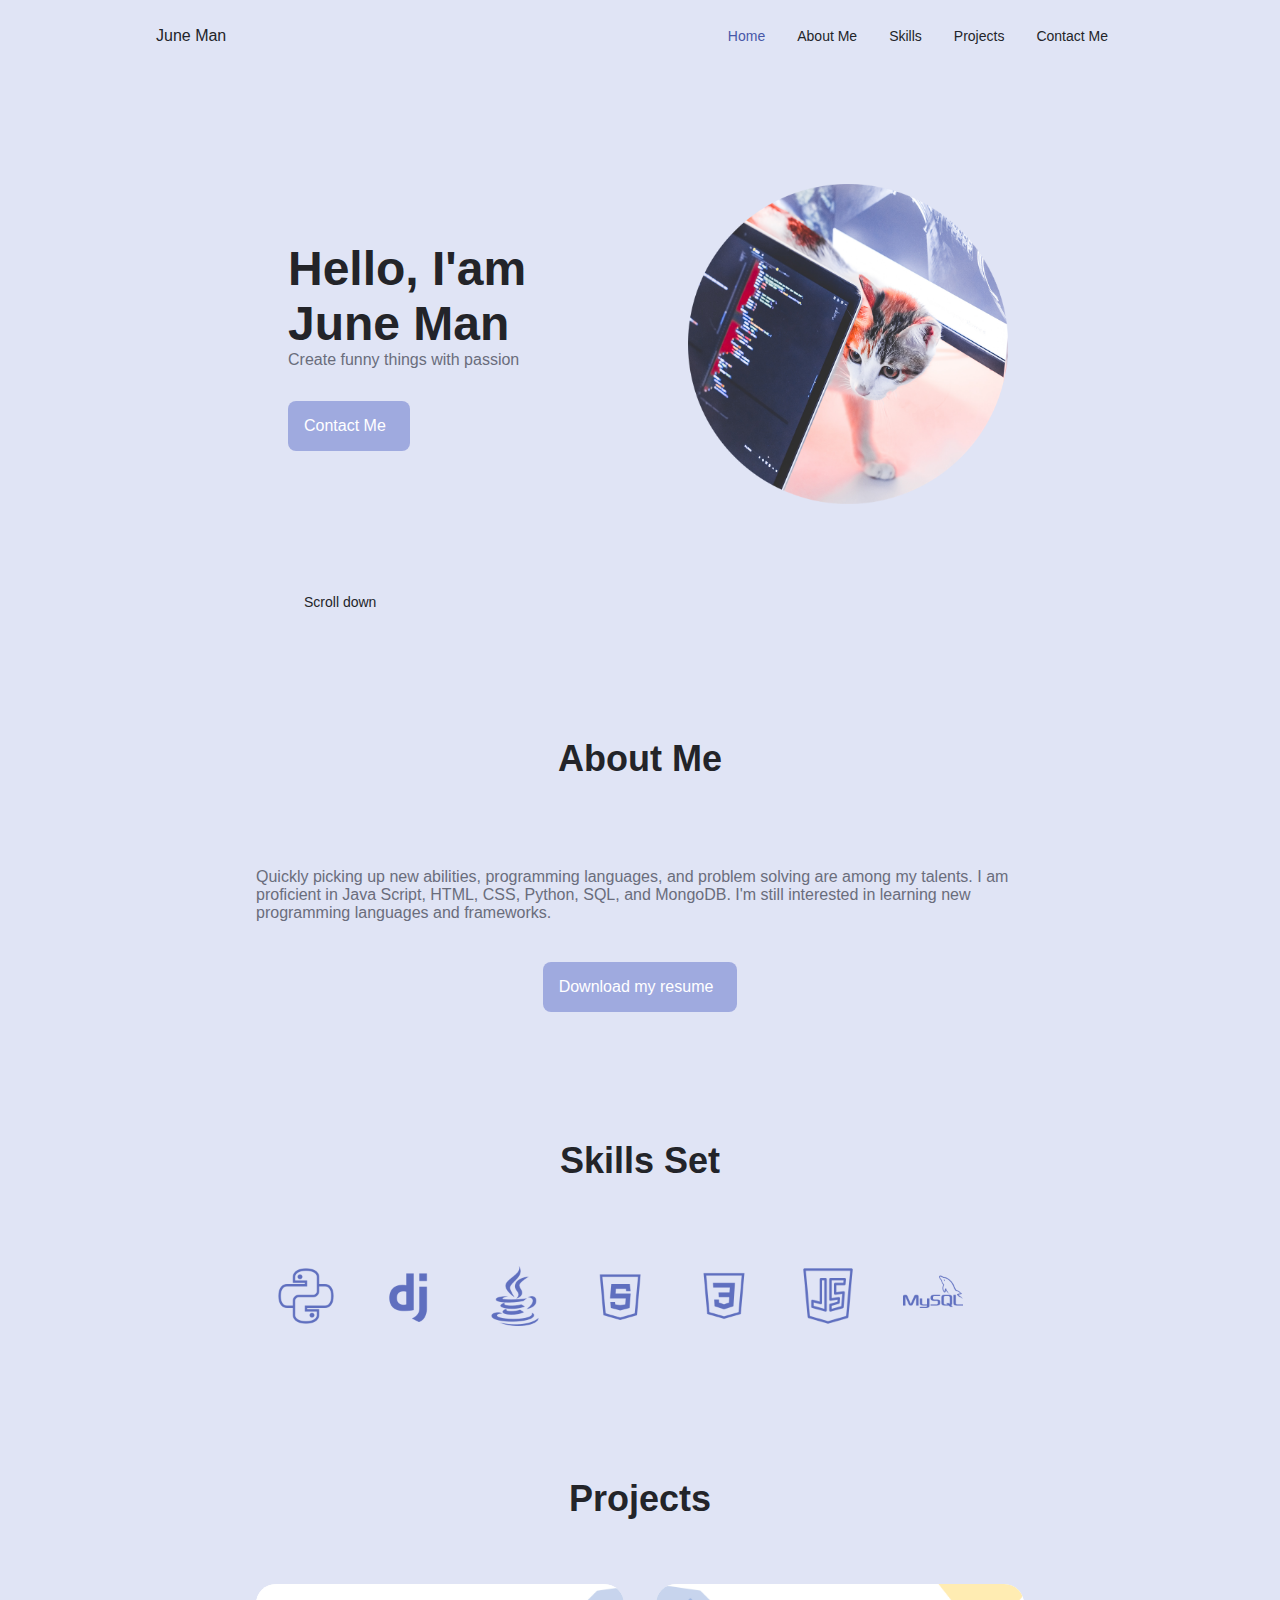
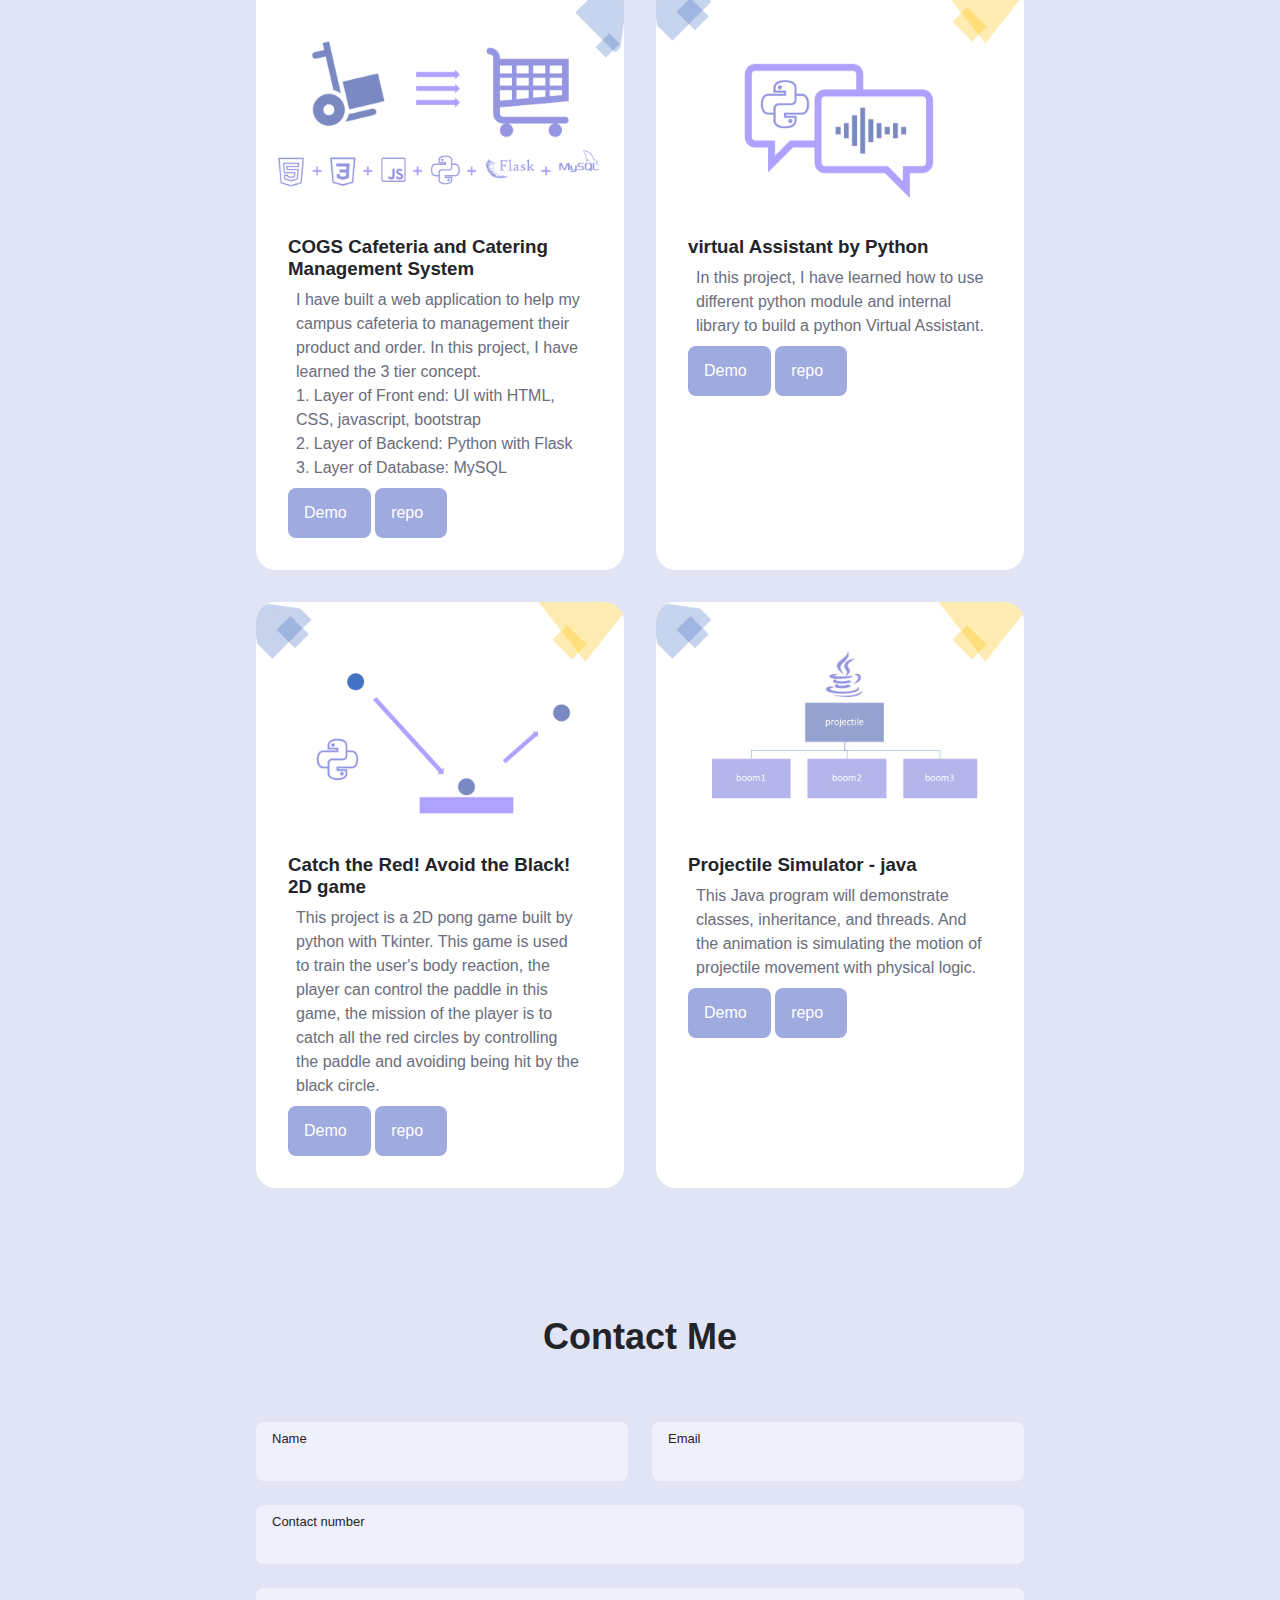
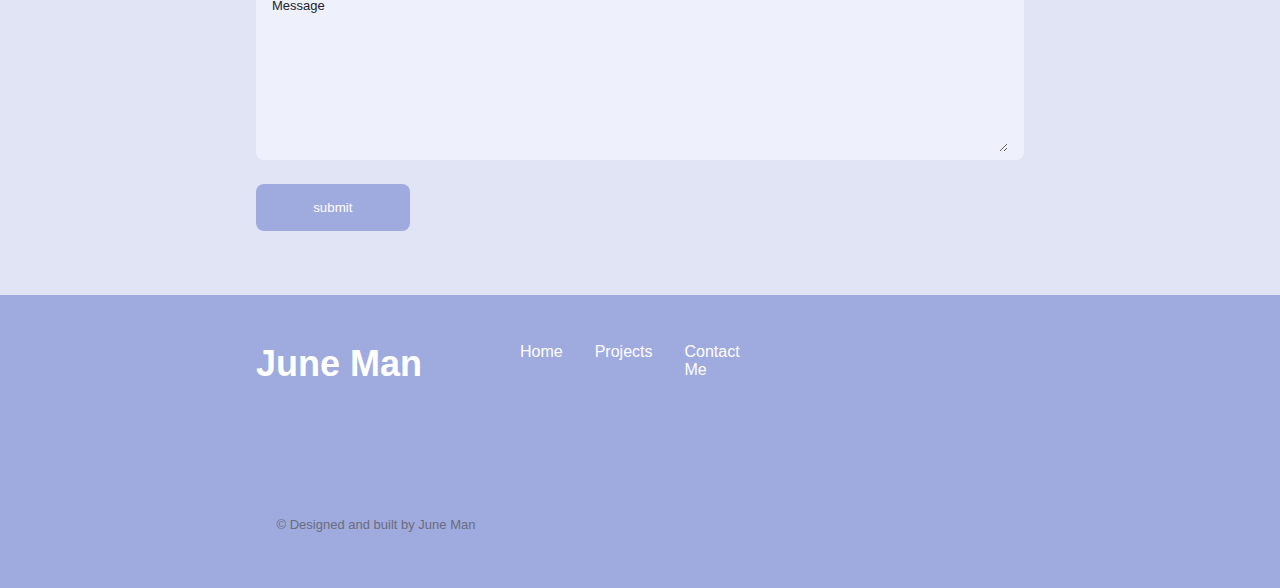
==== index.html @ c62fca21 "ppp" ====
<!DOCTYPE html>
    <html lang="en">
    <head>
        <meta charset="UTF-8">
        <meta name="viewport" content="width=device-width, initial-scale=1.0">

        <!--==================== UNICONS - Icon ====================-->
        <link rel="stylesheet" href="https://unicons.iconscout.com/release/v4.0.0/css/line.css">
        
        <!--==================== SWIPER CSS library - use for portfolio section ====================-->
        <link rel="stylesheet" href="assests/css/swiper-bundle.min.css">
        
        <!--==================== CSS ====================-->
        <link rel="stylesheet" href="assests/css/styles.css">

        <title>June Man Portfolio</title>
    </head>
    <body>
        <!--==================== HEADER ====================-->
        <header class="header" id="header">
            <nav class="nav  container">
                <a href="#logo" class="nav__logo">June Man</a>

                <div class="nav__menu" id="nav-menu">
                    <ul class="nav__list grid">
                        <li class="nav__item">
                            <a href="#home" class="nav__link active-link">
                                <i class="uil uil-estate nav__icon"></i> Home

                            </a>
                        </li>
                        <li class="nav__item">
                            <a href="#about" class="nav__link">
                                <i class="uil uil-user-circle nav__icon"></i> About Me

                            </a>
                        </li>
                        <li class="nav__item">
                            <a href="#skills" class="nav__link">
                                <i class="uil uil-file-check-alt nav__icon"></i> Skills

                            </a>
                        </li>
                        <li class="nav__item">
                            <a href="#project" class="nav__link">
                                <i class="uil uil-suitcase nav__icon"></i> Projects

                            </a>
                        </li>
                        <li class="nav__item">
                            <a href="#contact" class="nav__link">
                                <i class="uil uil-envelope-edit nav__icon"></i> Contact Me
                              
                            </a>
                        </li>
                    </ul>
                    <i class="uil uil-times nav__close" id="nav-close"></i>
                </div>

                <div class="nav__btns">
                    <!--Theme change under contrustion, will develop this later-->
                    <div class="nav__toggle" id="nav-toggle">
                        <i class="uil uil-apps"></i>
                    </div>
                </div>
            </nav>
        </header>

        <!--==================== MAIN ====================-->
        <main class="main"> 
            <!--==================== HOME ====================-->
            <section class="home section" id="home">
                <div class="home__container container grid">
                    <div class="home__content grid">
                        <div class="home__social">
                            <a href="https://www.linkedin.com/in/ka-tin-june-man-394331194" target="_blank" class="home__social-icon">
                                <i class="uil uil-linkedin-alt"></i>

                            </a>

                            <a href="mailto:ktmanjune@gmail.com" target="_blank" class="home__social-icon">
                                <i class="uil uil-at"></i>
                                
                            </a>

                            <a href="https://github.com/JuneKTMan" target="_blank" class="home__social-icon">
                                <i class="uil uil-github-alt"></i>
                                
                            </a>

                        </div>

                        <div class="home__img">
                            <image class="home__catpic" src="assests/img/codingsneakcat.png" alt="sneakcat" loading="meow"/>
                        </div>

                        <div class="home__data">
                            <h1 class="home__title">Hello, I'am June Man</h1>
                            <h3 class="home_subtitle"></h3>
                            <p class="home__description">Create funny things with passion</p>
                            <a href="#contact" class="button button--flex">
                                Contact Me <i class="uil uil-chat button__icon"></i>
                            </a>
                        </div>
                    </div>

                    <div class="home__scroll">
                        <a href="#about" class="home__scroll-button button--flex">
                            <i class="uil uil-mouse home__scroll-mouse"></i>
                            <span class="home__scroll-name">Scroll down</span>
                            <i class="uil uil-arrow-circle-down home__scroll-arrow"></i>
                        </a>
                    </div>

                </div>
            </section>

            <!--==================== ABOUT ====================-->
            <section class="about section" id="about">
                <h2 class="section__title">About Me</h2>
                <span class="section__subtitle"></span>

                <div class="about__container container grid">
                    <img src="assests/img/selfphoto.png" alt="" class="about__img">

                    <div class="about__data">
                        <p class="about__description">Quickly picking up new abilities, programming languages, 
                            and problem solving are among my talents. I am proficient in Java Script, HTML, CSS, 
                            Python, SQL, and MongoDB. I'm still interested in learning new programming languages 
                            and frameworks.</p>

                        <div class="about__buttons">
                            <a download="" href="assests/pdf/resume_katinjuneman.pdf" target="blank" class="button button--flex">
                                Download my resume<i class="uil uil-download-alt button__icon"></i>
                            </a>
                        </div>
                    </div>
                </div>        
            </section>

            <!--==================== SKILLS ====================-->
            <section class="skills section" id="skills">
                <h2 class="section__title">Skills Set</h2>
                <span class="section__subtitle"></span>

                <div class="skills__containe container">
                    <div class="skills-wrapper">
                        <img src="assests/img/icons8-python-90.png" alt="123" class = "skills__icon" id="python_icon"/>
                        <img src="assests/img/icons8-django-90.png" alt="" class = "skills__icon" id="dj_icon"/>
                        <img src="assests/img/icons8-java-90.png" alt="" class = "skills__icon" id="java_icon"/>
                        <img src="assests/img/icons8-html-5-90.png" alt="" class = "skills__icon" id="html_icon"/>
                        <img src="assests/img/icons8-css3-90.png" alt="" class = "skills__icon" id="css_icon"/>
                        <img src="assests/img/icons8-javascript-logo-80.png" alt="" class = "skills__icon" id="js_icon"/>
                        <img src="assests/img/icons8-mysql-logo-90.png" alt="" class = "skills__icon" id="mysql_icon"/>
                        <!--<img src="assests/img/icons8-mongodb-a-cross-platform-document-oriented-database-program-90.png" alt="" class = "skills__icon" id="mongodb_icon"/>-->
                        <!--<img src="assests/img/icons8-git-90.png" class = "skills__icon" id="mysql_icon"/>-->
                        <!--<img src="assests/img/icons8-office-365-90.png" class = "skills__icon" id="office365"/>-->

                    </div>
                </div>
       
            </section>

            <!--==================== PROJECT CARD ====================-->
            <section class="project section" id="project">
                <h2 class="section__title">Projects</h2>
                <span class="section__subtitle"></span>

                <div class="projects__containe container">
                    <div class="article-container">

                    </article>
                    <article class="article-card">
                        <figure class="article-image">
                            <img src="assests/img/work1.png" alt="project1"/>
                        </figure>
                        
                        <div class="article-content">
                            <a herf="#" class="card-category"></a>
                            <h3 class="card-title">COGS Cafeteria and Catering Management System</h3>
                            <p class="card-excerpt">I have built a web application to help my campus cafeteria to management their product and order. In this project, I have learned the 3 tier concept.<br>
                                1. Layer of Front end: UI with HTML, CSS, javascript, bootstrap<br>
                                2. Layer of Backend: Python with Flask<br>
                                3. Layer of Database: MySQL</p>
                            
                             <a href="work2.html" class="button button--flex button--small portfolio__button" id="portfolio1__button">
                                Demo<i class="uil uil-external-link-alt button__icon"></i>  
                            </a>
                            <a href="https://github.com/JuneKTMan/cogscsystem" target="_blank" class="button button--flex button--small portfolio__button" id="portfolio1__button">
                                repo<i class="uil uil-github-alt button__icon"></i>  
                            </a> 
                        </div>
                        
                    </article>
                        

                        <article class="article-card">
                            <figure class="article-image">
                                <img src="assests/img/work2.png" alt="project2"/>
                            </figure>
                            
                            <div class="article-content">
                                <a herf="#" class="card-category"></a>
                                <h3 class="card-title">virtual Assistant by Python</h3>
                                <p class="card-excerpt">In this project, I have learned how to use different python module and internal library to build a python Virtual Assistant.</p>
                                
                                 <a href="work3.html" class="button button--flex button--small portfolio__button" id="portfolio1__button">
                                    Demo<i class="uil uil-external-link-alt button__icon"></i>  
                                </a>
                                <a href="https://github.com/JuneKTMan/virtualAssistant_Jun" target="_blank" class="button button--flex button--small portfolio__button" id="portfolio1__button">
                                    repo<i class="uil uil-github-alt button__icon"></i>  
                                </a> 
                            </div>
                            
                        </article>
                        <article class="article-card">
                            <figure class="article-image">
                                <img src="assests/img/work3.png" alt="project3"/>
                            </figure>
                            
                            <div class="article-content">
                                <a herf="#" class="card-category"></a>
                                <h3 class="card-title">Catch the Red! Avoid the Black!   2D game</h3>
                                <p class="card-excerpt">This project is a 2D pong game built by python with Tkinter. This game 
                                    is used to train the user's body reaction, the player can 
                                    control the paddle in this game, the mission of the player is to catch all the red circles by 
                                    controlling the paddle and avoiding being hit by the black circle.</p>
                                
                                 <a href="work1.html" class="button button--flex button--small portfolio__button" id="portfolio1__button">
                                    Demo<i class="uil uil-external-link-alt button__icon"></i>  
                                </a>
                                <a href="https://github.com/JuneKTMan/Catch_the_red_Avoid_the_black_and_Project_Doc.git" target="_blank" class="button button--flex button--small portfolio__button" id="portfolio1__button">
                                    repo<i class="uil uil-github-alt button__icon"></i>  
                                </a> 
                            </div>
                            
                        </article>
                        <article class="article-card">
                            <figure class="article-image">
                                <img src="assests/img/work4.jpg" alt="project4"/>
                            </figure>
                            
                            <div class="article-content">
                                <a herf="#" class="card-category"></a>
                                <h3 class="card-title">Projectile Simulator - java</h3>
                                <p class="card-excerpt">This Java program will demonstrate classes, inheritance, and threads. 
                                    And the animation is simulating the motion of projectile movement with physical logic.</p>
                                
                                 <a href="work4.html" class="button button--flex button--small portfolio__button" id="portfolio1__button">
                                    Demo<i class="uil uil-external-link-alt button__icon"></i>  
                                </a>
                                <a href="https://github.com/JuneKTMan/projectile_simulator.git" target="_blank" class="button button--flex button--small portfolio__button" id="portfolio1__button">
                                    repo<i class="uil uil-github-alt button__icon"></i>  
                                </a> 
                            </div>
                            
                        </article>
                    </div>
                </div>
            </section>

            <!--==================== CONTACT ME ====================-->
            <section class="contact section" id="contact">
                <h2 class="section__title">Contact Me</h2>
                <span class="section__subtitle"></span>

                <div class="contact__container container">
                    
                    <form action="https://formspree.io/f/xoqrevoe" class="contact__from grid" method="POST" id="my-form">
                        <div class="contact__inputs grid">
                            <div class="contact__content">
                                <label for="name" class="contact__label">Name</label>
                                <input type="text" class="contact__input" id="name" name="name">
                            </div>

                            <div class="contact__content">
                                <label for="email" class="contact__label">Email</label>
                                <input type="email" class="contact__input" id="email" name="email">
                            </div>
                        </div>
                            <div class="contact__content">
                                <label for="contact" class="contact__label">Contact number</label>
                                <input type="text" class="contact__input" id="contact" name="contact">
                            </div>
                            <div class="contact__content">
                                <label for="message" class="contact__label">Message</label>
                                <textarea name="" id="" cols="0" rows="7" class="contact__input"></textarea>
                            </div>

                            <button type="submit" target="_blank">submit</button>
                        
                    </form>
                </div>
                <div id="status"></div>
            </section>
        </main>

        <!--==================== FOOTER ====================-->
        <footer class="footer">
            <div class="footer__bg">
                <div class="footer__container container grid">
                    <div>
                        <h1 class="footer__title">June Man</h1>
                        <span class="footer__subtitle"></span>
                    </div>

                    <ul class="footer__links">
                        <li>
                            <a href="#home" class="footer__link">Home</a>
                        </li>
                        <li>
                            <a href="#project" class="footer__link">Projects</a>
                        </li>
                        <li>
                            <a href="#contact" class="footer__link">Contact Me</a>
                        </li>
                    </ul>

                    <div class="footer__social">
                        <a href="mailto:ktmanjune@gmail.com" target="_blank" class="footer__social">
                            <i class="uil uil-at"></i>

                        </a>

                        <a href="https://www.linkedin.com/in/ka-tin-june-man-394331194/" target="_blank" class="footer__social">
                            <i class="uil uil-linkedin-alt"></i>
                            
                        </a>

                        <a href="https://github.com/JuneKTMan" target="_blank" class="footer__social">
                            <i class="uil uil-github-alt"></i>
                        </a>
                    </div>

                    <p class="footer__copy">&#169; Designed and built by June Man</p>
                </div>
            </div>            
        </footer>
        
        <!--==================== SCROLL TOP ====================-->
        <a href="#" class="scrollup" id="scroll-up">
            <i class="uil uil-arrow-circle-up scrollup__icon"></i>
        </a>

        <!--==================== SWIPER JS ====================-->
        <script src="assests/js/swiper-bundle.min.js"></script>

        <!--==================== MAIN JS ====================-->
        <script src="assests/js/main.js"></script>
        <script src="assests/js/timer.js"></script>
    </body>
</html>
---- assests/css/styles.css ----
@charset "UTF-8";

/*==================== GOOGLE FONTS ====================*/
@import url('https://fonts.googleapis.com/css2?family=Inter:wght@400;500;700&display=swap');


/*==================== VARIABLES CSS ====================*/
:root {
    --header-height: 3rem;

    /*========== Colors ==========*/
    /* Change favorite color, use var to control the hue colour */
    --hue-color: 230; /*Purple 250 - Green 142 - Blue 230 - Pink 340*/

    /* HSL color mode */
    --first-color: hsl(var(--hue-color), 50%, 75%);
    --first-color-second: hsl(var(--hue-color), 50%, 75%);
    --first-color-alt: hsl(var(--hue-color), 40%, 47%);
    --first-color-lighter:hsl(var(--hue-color), 70%, 90%) ;
    --title-color: hsl(var(--hue-color), 8%, 15%);
    --text-color: hsl(var(--hue-color), 8%, 45%);
    --text-color-light: hsl(var(--hue-color), 8%, 65%);
    --input-color: hsl(var(--hue-color), 70%, 96%);
    --table-color: hsl(var(--hue-color), 80%, 96%);
    --table-color-lighter: hsl(var(--hue-color), 90%, 100%);
    --body-color: hsl(var(--hue-color), 50%, 92%);
    --container-color: #fff;
    --scroll-bar-color: hsl(var(--hue-color), 15%, 90%);
    --scroll-thumb-color: hsl(var(--hue-color), 15%, 80%);

    /*========== Font and typography ==========*/
    --font-family: 'Roboto', sans-serif;

    /* .5rem = 8px, 1rem = 16px, 1.5rem = 24px ... */
    --big-font-size: 2rem;
    --h1-font-size: 1.5rem;
    --h2-font-size: 1.25rem;
    --h3-font-size: 1.125rem;
    --normal-font-size: 1rem;
    --small-font-size: .813rem;
    --smaller-font-size: .75rem;

    /*========== Font weight ==========*/
    --font-regular: 400;
    --font-medium: 500;
    --font-bold: 700;

    /*========== Margenes Bottom ==========*/
    /* .25rem = 4px, .5rem = 8px, .75rem = 12px ... */
    --mb-0-25: .25rem;
    --mb-0-5: .5rem;
    --mb-0-75: .75rem;
    --mb-1: 1rem;
    --mb-1-5: 1.5rem;
    --mb-2: 2rem;
    --mb-2-5: 2.5rem;
    --mb-3: 3rem;

    /*========== z index ==========*/
    --z-tooltip: 10;
    --z-fixed: 100;
    --z-modal: 1000;
}

/* Font size for large devices */
@media screen and (min-width: 968px) {
    :root {
        --big-font-size: 3rem;
        --h1-font-size: 2.25rem;
        --h2-font-size: 1.5rem;
        --h3-font-size: 1.25rem;
        --normal-font-size: 1rem;
        --small-font-size: .875rem;
        --smaller-font-size: .813rem;
    }
}

/*==================== BASE ====================*/
*{
    box-sizing: border-box;
    padding: 0;
    margin: 0;
}

html{
    scroll-behavior: smooth;
}

body{
    margin: 0 0 var(--header-height) 0;
    font-family: var(--font-family);
    font-size: var(--normal-font-size);
    background-color: var(--body-color);
    color: var(--text-color);
}

h1,h2,h3,h4{
    color: var(--title-color);
    font-weight: var(--font-bold);
}

ul{
    list-style: none;
}

a{
    text-decoration: none;
}

img{
    max-width: 100%;
    height: auto;
}

/*==================== REUSABLE CSS CLASSES ====================*/
.section{
    padding: 2rem 0 4rem;
}

.section__title{
    font-size: var(--h1-font-size);
}

.section__subtitle{
    display: block;
    font-size: var(--small-font-size);
    margin-bottom: var(--mb-3);
}

.section__title,
.section__subtitle{
    text-align: center;
}
/*==================== LAYOUT ====================*/
.container{
    max-width: 768px;
    margin-left: var(--mb-1-5);
    margin-right: var(--mb-1-5);
}

.grid{
    display:grid;
    gap: 1.5rem;
}

.header{
    width: 100%;
    position: fixed;
    bottom: 0;
    left: 0;
    z-index: var(--z-fixed);
    background-color: var(--body-color);
}


/*==================== NAV ====================*/
.nav{
    max-width: 968px;
    height: var(--header-height);
    display: flex;
    justify-content: space-between;
    align-items: center;   
}

.nav__logo,
.nav__toggle{
    color: var(--title-color);
    font-weight: var(--font-medium);
}

.nav__logo:hover{
    color: var(--first-color);
}

.nav__toggle{
    font-size: 1.1rem;
    cursor: pointer;
}

.nav__toggle:hover{
    color: var(--first-color);
}

@media screen and (max-width: 767px){
    .nav__menu{
        position: fixed;
        bottom: -100%;
        left: 0;
        width: 100%;
        background-color: var(--body-color);
        padding: 2rem 1.5rem 4rem;
        box-shadow: 0 -1px 4px rgba(0,0,0,.15);
        border-radius: 1.5rem 1.5rem 0 0;
        transition: .3s;
    }
}

.nav__list{
    grid-template-columns: repeat(3, 1fr);
    gap: 2rem;
}

.nav__link{
    display: flex;
    flex-direction: column;
    align-items: center;
    font-size: var(--small-font-size);
    color: var(--title-color);
    font-weight: var(--font-medium);
}

.nav__link:hover{
    color: var(--first-color);
}

.nav__icon{
    font-size: 1.2rem;
}

.nav__close{
    position: absolute;
    right: 1.3rem;
    bottom: .5rem;
    font-size: 1.5rem;
    cursor: pointer;
    color: var(--first-color);
}

.nav__close:hover{
    color: var(--first-color-alt);
}

/* show menu */
.show-menu{
    bottom: 0;
}

/* Active link - link with js file*/
.active-link{
    color: var(--first-color-alt);
}

/* Change background header - link with js file */
.scroll-header{
    background-color: var(--first-color-lighter);
    box-shadow: 0 -1px 4px rgba(0,0,0,.15);
}


/*==================== HOME ====================*/
.home__container{
    gap: 1rem;
}

.home__content{
    grid-template-columns: .5fr 3fr;
    padding-top: 3.5rem;
    align-items: center;
}

.home__social{
    display: grid;
    grid-template-columns: max-content;
    row-gap: 1rem;
}

.home__social-icon{
    font-size: 1.25rem;
    color: var(--first-color);
}

.home__social-icon:hover{
    color: var(--first-color-alt);
}

.home__catpic{
    width: 320px;
}

.home__data{
    grid-column: 1/3;
}

.home__title{
    font-size: var(--big-font-size);
}

.home__subtitle{
    font-size: var(--h3-font-size);
    color: var(--text-color);
    font-weight: var(--font-medium);
    margin-bottom: var(--mb-0-75);
}

.home__description{
    margin-bottom: var(--mb-2);
}

.home__scroll{
    display: none;
}

.home__scroll-button{
    color: var(--first-color);
    transition: .3s;
}

.home__scroll-button:hover{
    transform: translateY(.25rem);
}

.home__scroll-mouse{
    font-size: 2rem;
}

.home__scroll-name{
    font-size: var(--small-font-size);
    color: var(--title-color);
    font-weight: var(--font-medium);
    margin-right: var(--mb-0-25);
}

.home__scroll-arrow{
    font-size: 1.25rem;
}
/*==================== BUTTONS ====================*/
.button{
    display: inline-block;
    background-color: var(--first-color);
    color: #FFF;
    padding: 1rem;
    border-radius: .5rem;
    font-weight: var(--font-medium);
}

.button:hover{
    background-color: var(--first-color-alt);
}

.button__icon{
    font-size: 1.25rem;
    margin-left: var(--mb-0-5);
    transition: .3s;
}

.button--flex{
    display: inline-flex;
    align-items: center;
}
/*==================== ABOUT ====================*/
.about__img{
    width: 160px;
    border-radius: .5rem;
    justify-self: center;
    align-self: center;
}

.about__description{
    text-align: center;
    margin-bottom: var(--mb-2-5);
}


.about__buttons{
    display: flex;
    justify-content: center;
}
/*==================== SKILLS ====================*/
.skills__container{
    row-gap: 3rem;
    
}

.skills__icon{
    color: var(--first-color);
    width: 100px;
    align-items: center;
}


.skills-wrapper img {
    padding: 1.25rem;
    align-items: center;
    color: var(--first-color);
  }

.skills__titles{
    font-size: var(--h3-font-size);
}

.skills__subtitle{
    font-size: var(--small-font-size);
    color: var(--text-color-light);
}


/*==================== PROJECT CARD ====================*/
.article-container{
    display: grid;
    grid-template-columns: repeat(auto-fill, minmax(265px, 1fr));
    gap: 2rem;
}

.article-image{
    margin: 0;
    padding:0;
    overflow: hidden;
}

.article-image img{
    max-width: 100%;
    height: auto;
    border-radius: 20px 20px 0 0;
}

.article-card{
    background: white;
    border-radius: 20px;
    transition: 0.3s;
}

.article-card:hover{
    box-shadow: 0 -1px 4px rgba(0,0,0,.15);
    cursor: pointer;
}

.article-content{
    padding: 2rem;
}

.article-content .card-category{
    font-size: var(--smaller-font-size);
    display: block;
}

.article-content .card-title{
    margin: 0rem 0;
}

.article-content .card-excerpt{
    line-height: 1.5rem;
    margin: 0;
    padding: 0.5rem;
}


/* This part is for the popup window of portfolio*/
.portfolio1__video{
    width: 100%
}

/*==================== WORK 1 ====================*/

.work__container{
    width: 768px;    
}

.work__data{
    padding: 0 1.5rem;
    display: block;
    line-height: 1.5rem;
    padding: 0.5rem;
}

.work__img{
    width: 265px;
    border-radius: .5rem;
    justify-self: center;
}

.work__video{
    width:100%;
    max-height:auto;
    border-radius: .75rem;
    justify-self: center;
}

.work__title{
    font-size: var(--h2-font-size);
    margin-bottom: var(--mb-0-75);
}

.work__description{
    text-align: left;
    font-size: var(--normal-font-size);
    color: var(--text-color-light);
    margin-bottom: var(--mb-3);
}

.work__link{
    text-align: left;
    font-size: var(--normal-font-size);    
}

.work__link:hover{
    color: var(--first-color-alt);
}

/*==================== My SIDE PROJECT ====================*/
/* Will update into portfolio later */


/*==================== CONTACT ME ====================*/
.contact__container{
    row-gap: 3rem;
}

.content__information{
    display: flex;
    margin-bottom: var(--mb-2);
}

.contact__icon{
    font-size: 2rem;
    color: var(--first-color);
    margin-right: var(--mb-0-75);
}

.contact__title{
    font-size: var(--h3-font-size);
    font-weight: var(--font-medium);
}

.contact__subtitle{
    font-size: var(--small-font-size);
    color: var(--text-color-light);
}

.contact__content{
    background-color: var(--input-color);
    border-radius: .5rem;
    padding: .45rem 1rem .25rem;
}

.contact__label{
    font-size: var(--smaller-font-size);
    color: var(--title-color);
}

.contact__input{
    width: 100%;
    background-color: var(--input-color);
    color: var(--text-color);
    font-family: var(--body-font);
    font-size: var(--normal-font-size);
    border: none;
    outline: none;
    padding: .25rem .5rem .5rem 0;
}

button[type="submit"]{
    display: inline-block;
    width:20%;
    background-color: var(--first-color);
    color: #FFF;
    padding: 1rem;
    border-radius: .5rem;
    border: none;
    outline: none;
    font-weight: var(--font-medium);
}

button[type="submit"]:hover{
    background-color: var(--first-color-alt);
}

button[type="submit"]--flex{
    display: inline-flex;
    align-items: center;
}



/*==================== FOOTER ====================*/
.footer{
    padding-top: 2rem;
}

.footer__container{
    row-gap: 3.5rem;
}

.footer__bg{
    background-color: var(--first-color-second);
    padding: 2rem 0 3rem;
}

.footer__title{
    font-size: var(--h1-font-size);
    margin-bottom: var(--mb-0-25);
}

.footer__subtitle{
    font-size: var(--small-font-size);
}

.footer__links{
    display: flex;
    flex-direction: column;
    row-gap: 1.5rem;
}

.footer__link:hover{
    color:var(--first-color-lighter);
}

.footer__social{
    font-size: 1.25rem;
    margin-right: var(--mb-1-5);
}

.footer__social:hover{
    color:var(--first-color-lighter);
}

.footer__copy{
    font-size: var(--smaller-font-size);
    text-align: center;
    color: var(--text-color);
    margin-top:var(--mb-3);
}

.footer__title,
.footer__subtitle,
.footer__link,
.footer__social{
    color:#FFF;
}

/*========== SCROLL UP ==========*/
.scrollup{
    position: fixed;
    right: 1rem;
    bottom: -20%;
    background-color: var(--first-color);
    opacity: .8;
    padding: 0 .3rem;
    border-radius: .4rem;
    z-index: var(--z-tooltip);
    transition: .4s;
}

.scrollup:hover{
    background-color: var(--first-color-alt);
}

.scrollup__icon{
    font-size: 1.5rem;
    color: #FFF;
}

/* Show scroll * add motion to scroll icon */
.show-scroll{
    bottom: 5rem;
}

/*========== SCROLL BAR ==========*/
::-webkit-scrollbar{
    width: .60rem;
    background-color: var(--scroll-bar-color);
    border-radius: .5rem;
}

::-webkit-scrollbar-thumb{
    background-color:var(--scroll-thumb-color);
    border-radius: .5rem;
}

::-webkit-scrollbar-thumb:hover{
    background-color: var(--text-color-light);
}

/*==================== MEDIA QUERIES ====================*/
/* For small devices */
@media screen and (max-width: 350px){
    .container{
        margin-left: var(--mb-1);
        margin-right:var(--mb-1);
    }

    .nav__menu{
        padding: 2rem .25rem 4rem;
    }

    .nav__list{
        column-gap: 0;
    }

    .home__content{
        grid-template-columns: .25fr 3fr;
    }

    .home__catpic{
        width: 180px;
    }

    .skills__title{
        font-size:var(--normal-font-size);
    }

   

}
  
    /* portfiolo section */
    .project__img{
        width: 200px;
    }

/* For medium devices */
@media screen and (min-width: 568px){
    .home__content{
        grid-template-columns: max-content 1fr 1fr;
    }
    .home__data{
        grid-column: initial;
    }
    .home__img{
        order: 1;
        justify-self: center;
    }

    .about__containe,
    .skills__container,
    .timeline__container,
    .projects__container
    .portfolio__content,
    .contact__container,
    .footer__container{
        grid-template-columns: repeat(2, 1fr);
    }

 }

@media screen and (min-width: 768px){
    .container{
        margin-left: auto;
        margin-right: auto;
    }

    body{
        margin: 0;
    }

    .section{
        padding: 6rem 0 2rem;
    }
    .section__subtitle{
        margin-bottom: 4rem;
    }

    .header{
        top: 0;
        bottom: initial;
    }

    .header,
    .main,
    .footer__container{
        padding: 0 1rem;
    }

    .nav{
        height: calc(var(--header-height) + 1.5rem);
        column-gap: 1rem;
    }
    .nav__icon,
    .nav__close,
    .nav__toggle{
        display: none;
    }
    .nav__list{
        display: flex;
        column-gap: 2rem;
    }
    .nav__menu{
        margin-left: auto;
    }
    .change-theme{
        margin: 0;
    }

    .home__container{
        row-gap: 5rem;
    }
    .home__content{
        padding-top: 5.5rem;
        column-gap: 2rem;
    }
    .home__catpic{
        width: 280px;
    }
    .home__scroll{
        display: block;
    }
    .home__scroll-button{
        margin-left: 3rem;
    }

    .about__container{
        column-gap: 5rem;
    }
    .about__img{
        width: 180px;
    }
    .about__description{
        text-align: initial;
    }
    .about__info{
        justify-content: space-between;
    }
    .about__button{
        justify-content: initial;
    }

    .article-card{
        display: grid;
        grid-template-rows: 220px 1fr;
    }

    .portfolio__img{
        width: 320px;    
    }
    .portfolio__content{
        align-items: center;
    }

    .footer__container{
        grid-template-columns: repeat(3, 1fr);
    }
    .footer__bg{
        padding: 3rem 0 3.5rem;
    }
    .footer__links{
        flex-direction: row;
        column-gap: 2rem;    
    }
    .footer__socials{
        justify-self: flex-end;
    }
    .footer__copy{
        margin-top: 4.5rem;
    }

    
}

/* For large devices */
@media screen and (min-width: 1024px){
    .header,
    .main,
    .footer__container{
        padding: 0;
    }

    .home__catpic{
        width: 320px;
    }
    .home__social{
        transform: translateX(-6rem);
    }
 
    .portfolio__content{
        column-gap: 5rem;
    }
    .swiper-portfolio-icon{
        font-size: 3.5rem;
    }
    .swiper-button-prev{
        left: -3.5rem;
    }
    .swiper-buttom-next{
        right: -3.5rem;
    }
    .swiper-container-horizontal > .swiper-pagination-bullets{
        bottom: -4.5rem;
    }
    .contact__form{
        width: 460px;    
    }
    .contact__inputs{
        grid-template-columns: repeat(2, 1fr);

    }

}
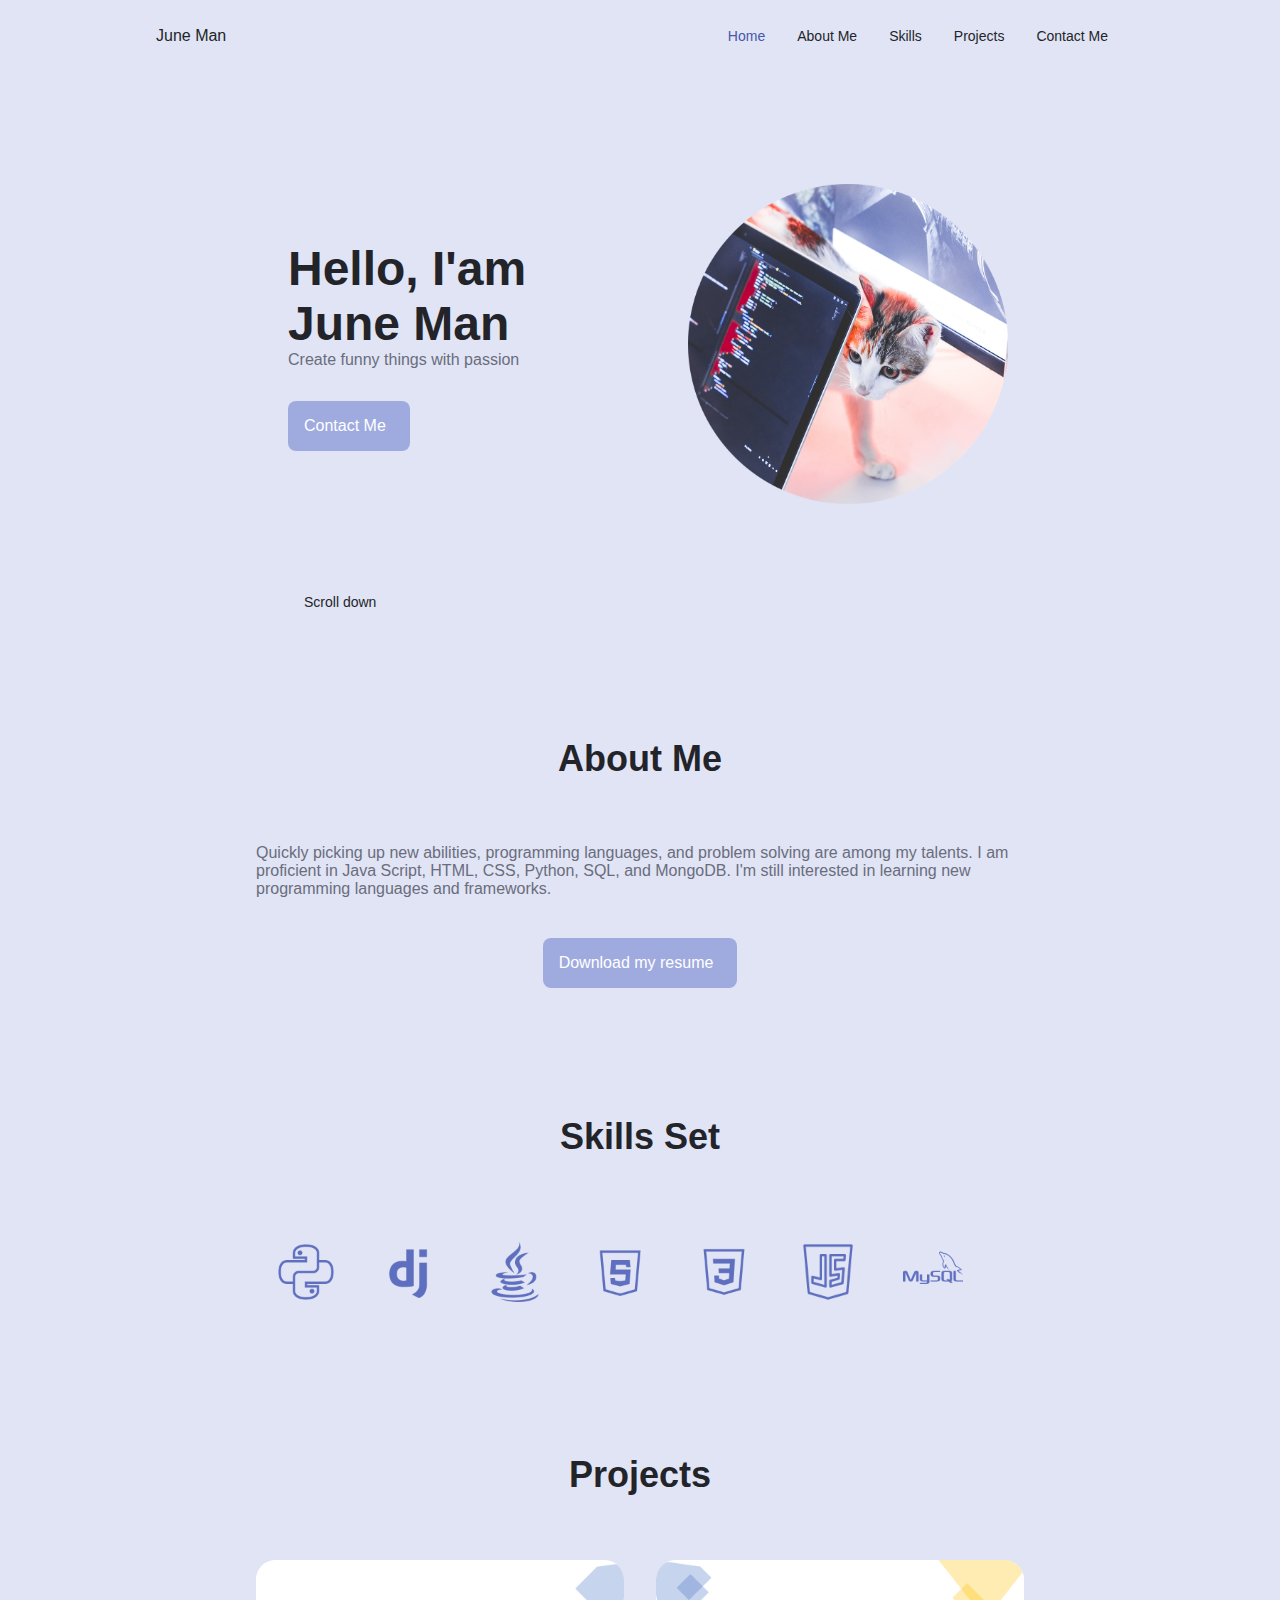
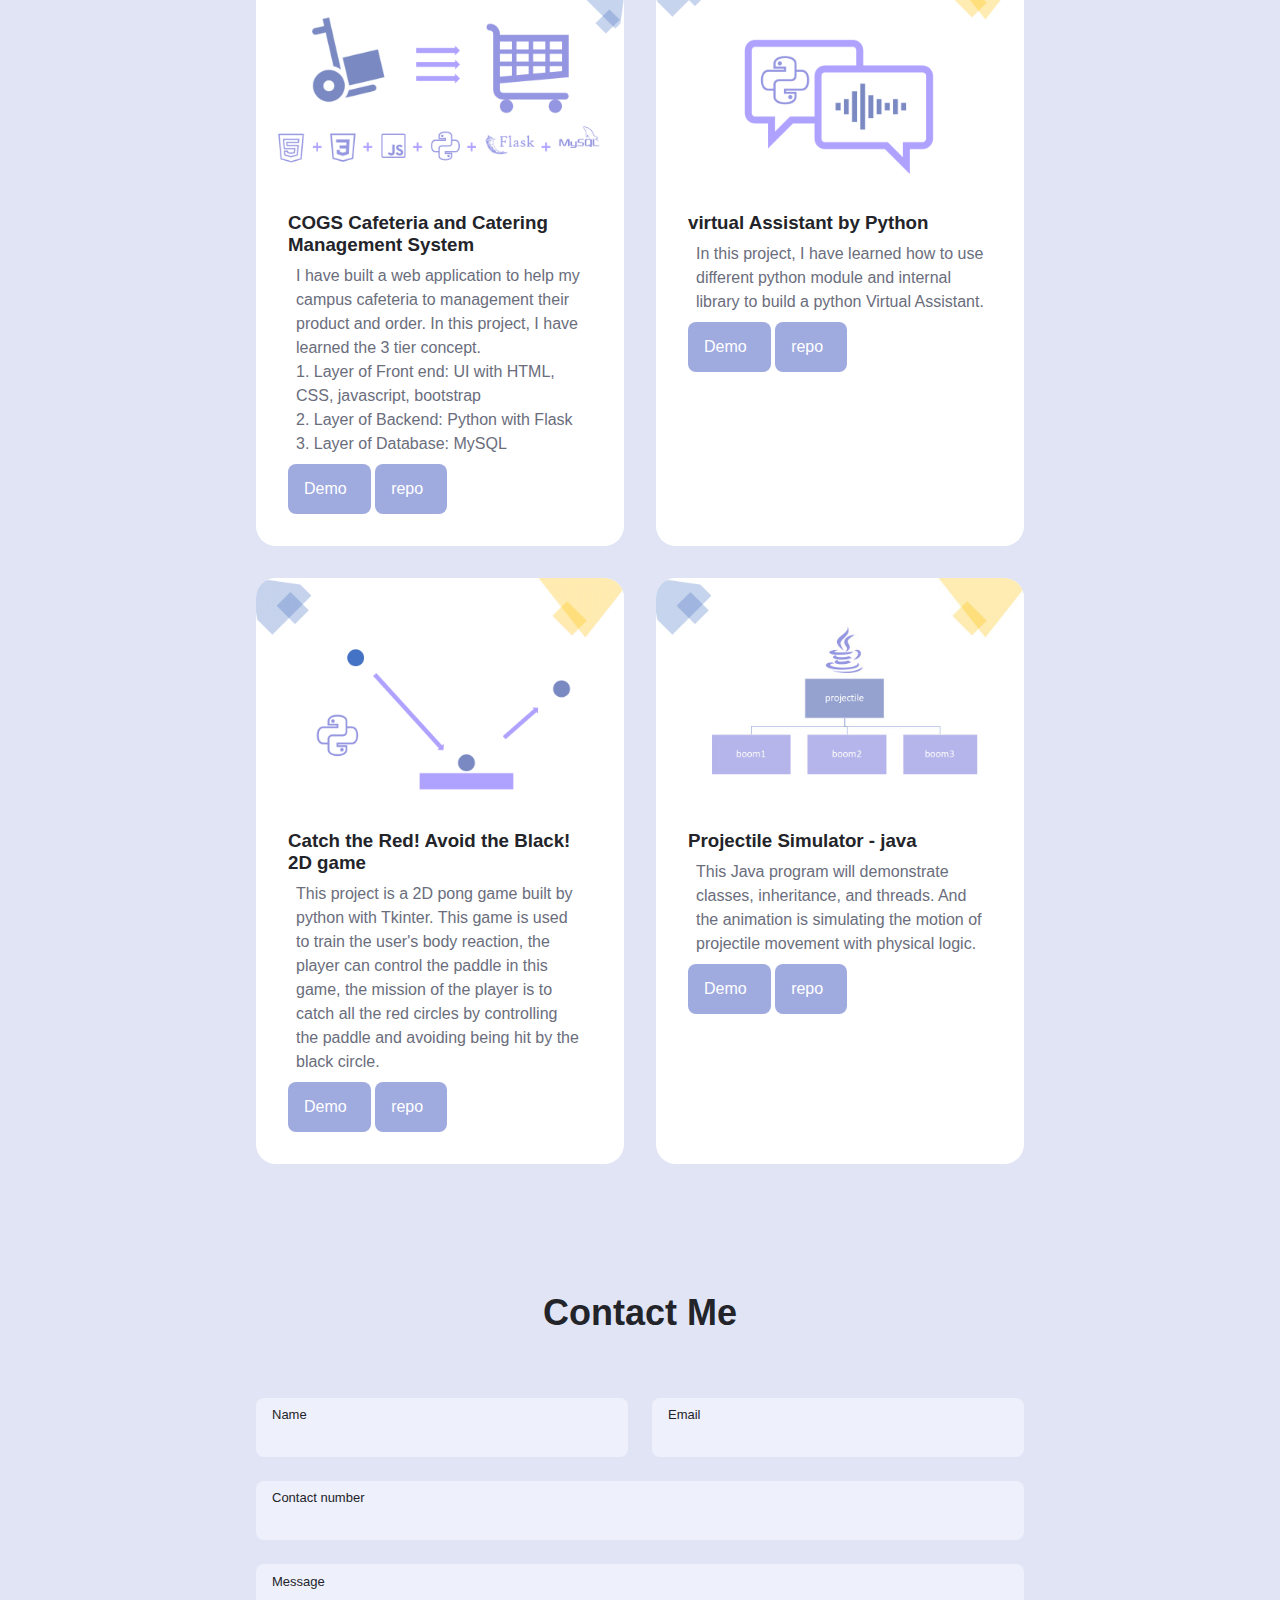
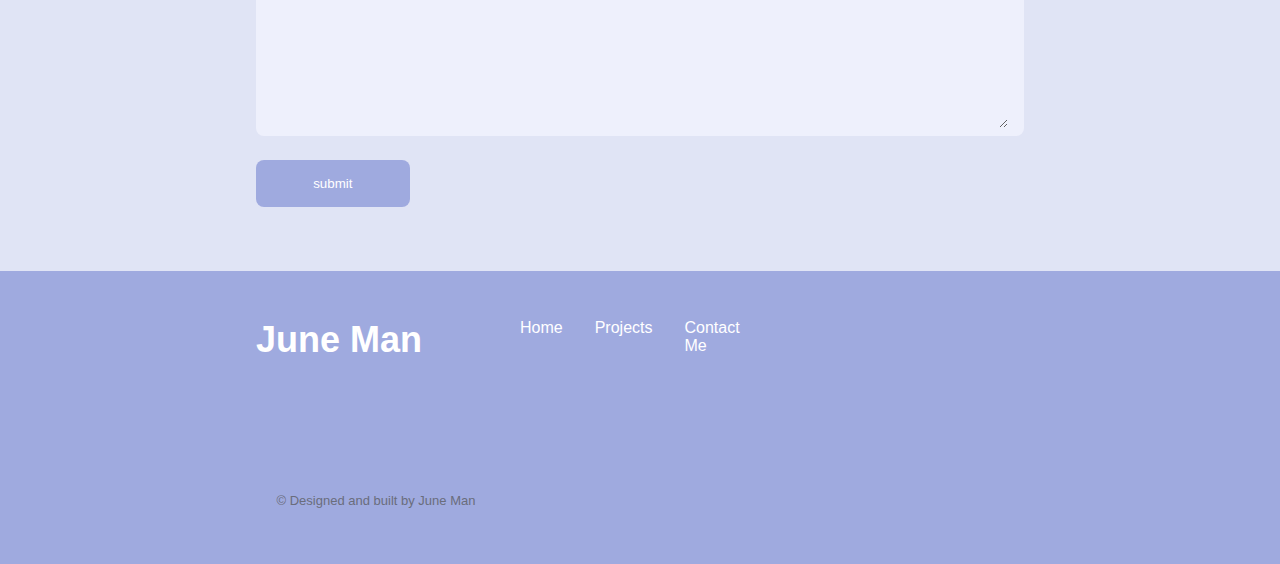
==== commit 2ea45775: "update About me" ====
--- a/index.html
+++ b/index.html
@@ -121,7 +121,7 @@
                 <span class="section__subtitle"></span>
 
                 <div class="about__container container grid">
-                    <img src="assests/img/selfphoto.png" alt="" class="about__img">
+                    <!-- <img src="assests/img/selfphoto.png" alt="" class="about__img"> -->
 
                     <div class="about__data">
                         <p class="about__description">Quickly picking up new abilities, programming languages, 
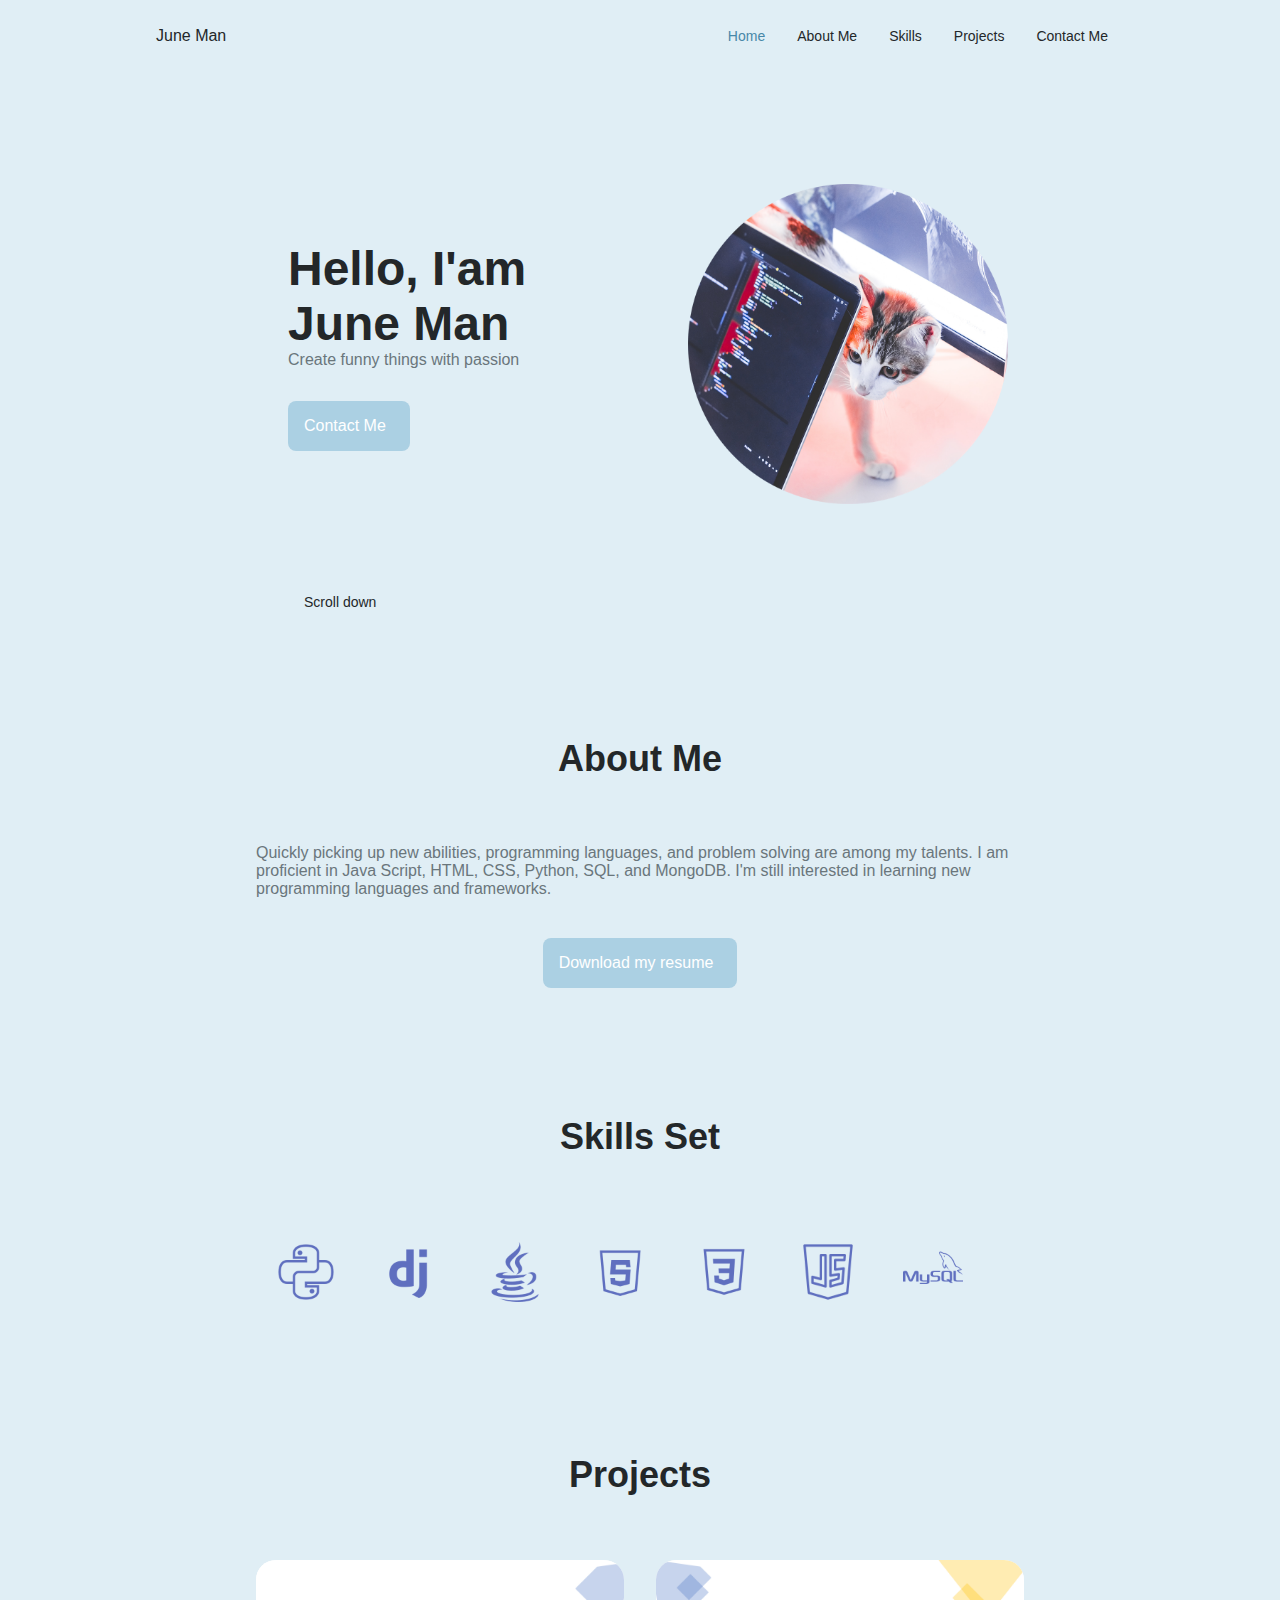
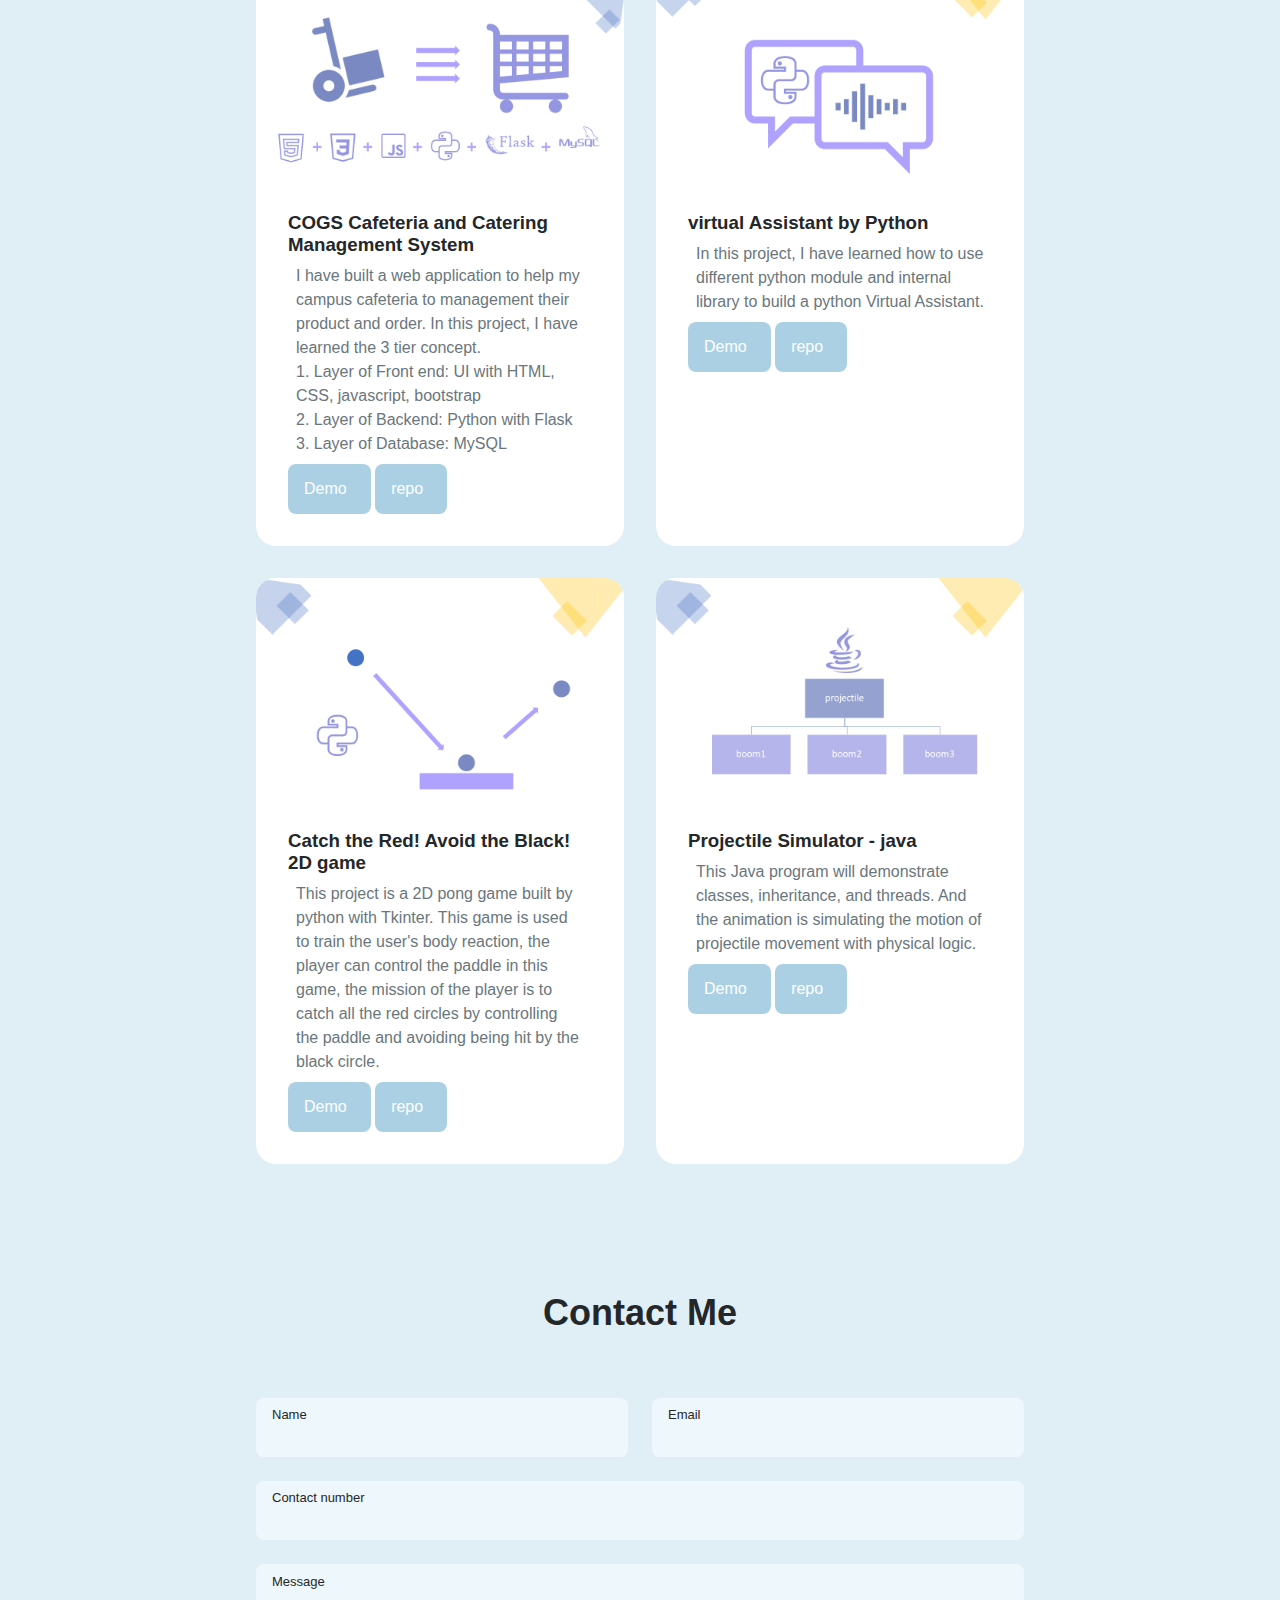
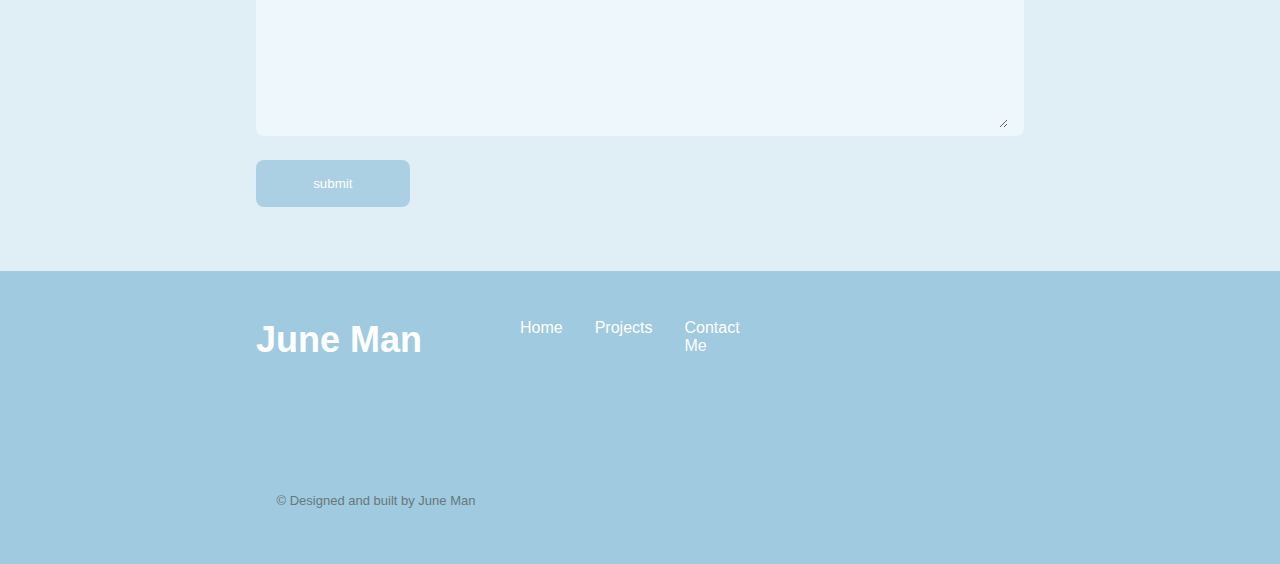
==== commit 530116e9: "update color" ====
--- a/index.html
+++ b/index.html
@@ -12,6 +12,9 @@
         
         <!--==================== CSS ====================-->
         <link rel="stylesheet" href="assests/css/styles.css">
+
+        <!--==================== CSS ====================-->
+        <!-- <link rel="stylesheet" href="assests/css/bootstrap.litera.min.css"> -->
 
         <title>June Man Portfolio</title>
     </head>
--- a/assests/css/styles.css
+++ b/assests/css/styles.css
@@ -10,10 +10,10 @@
 
     /*========== Colors ==========*/
     /* Change favorite color, use var to control the hue colour */
-    --hue-color: 230; /*Purple 250 - Green 142 - Blue 230 - Pink 340*/
+    --hue-color: 200; /*Purple 250 - Green 142 - Blue 230 - Pink 340*/
 
     /* HSL color mode */
-    --first-color: hsl(var(--hue-color), 50%, 75%);
+    --first-color: hsl(var(--hue-color), 50%, 78%);
     --first-color-second: hsl(var(--hue-color), 50%, 75%);
     --first-color-alt: hsl(var(--hue-color), 40%, 47%);
     --first-color-lighter:hsl(var(--hue-color), 70%, 90%) ;
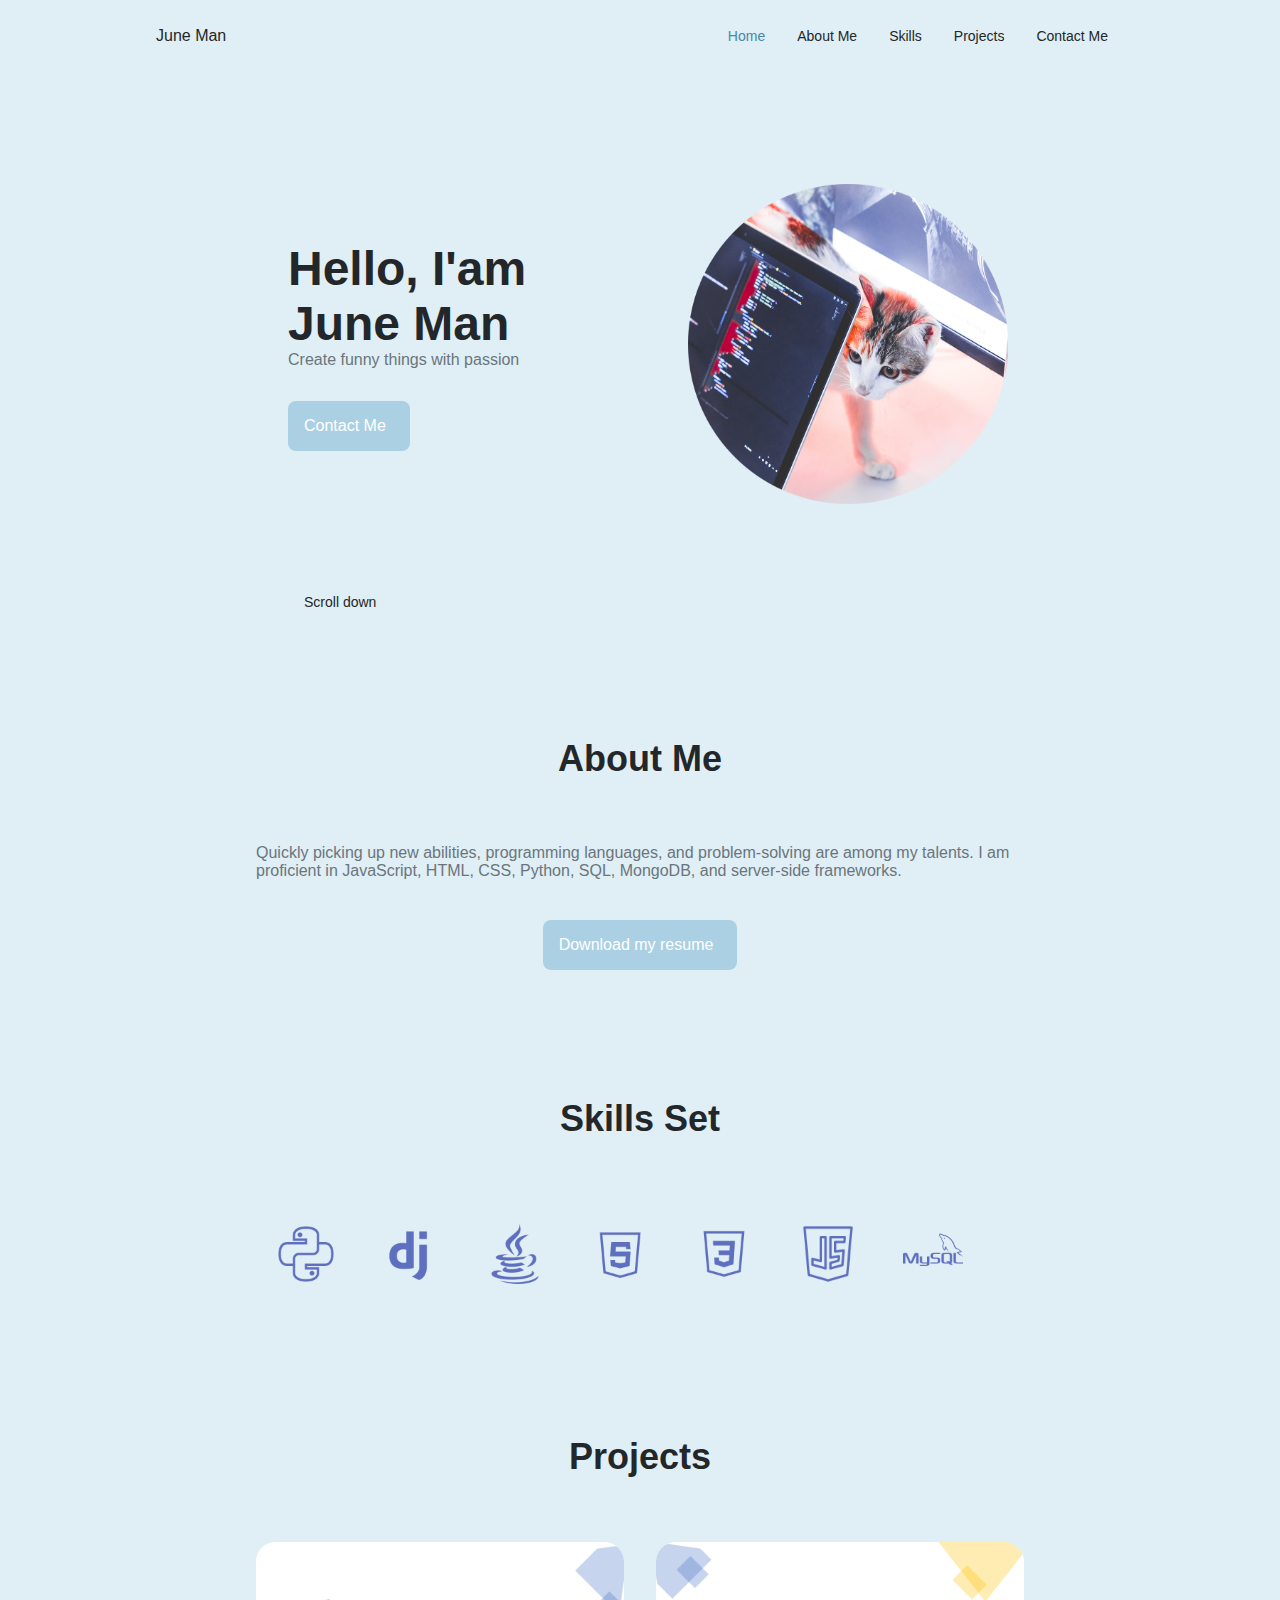
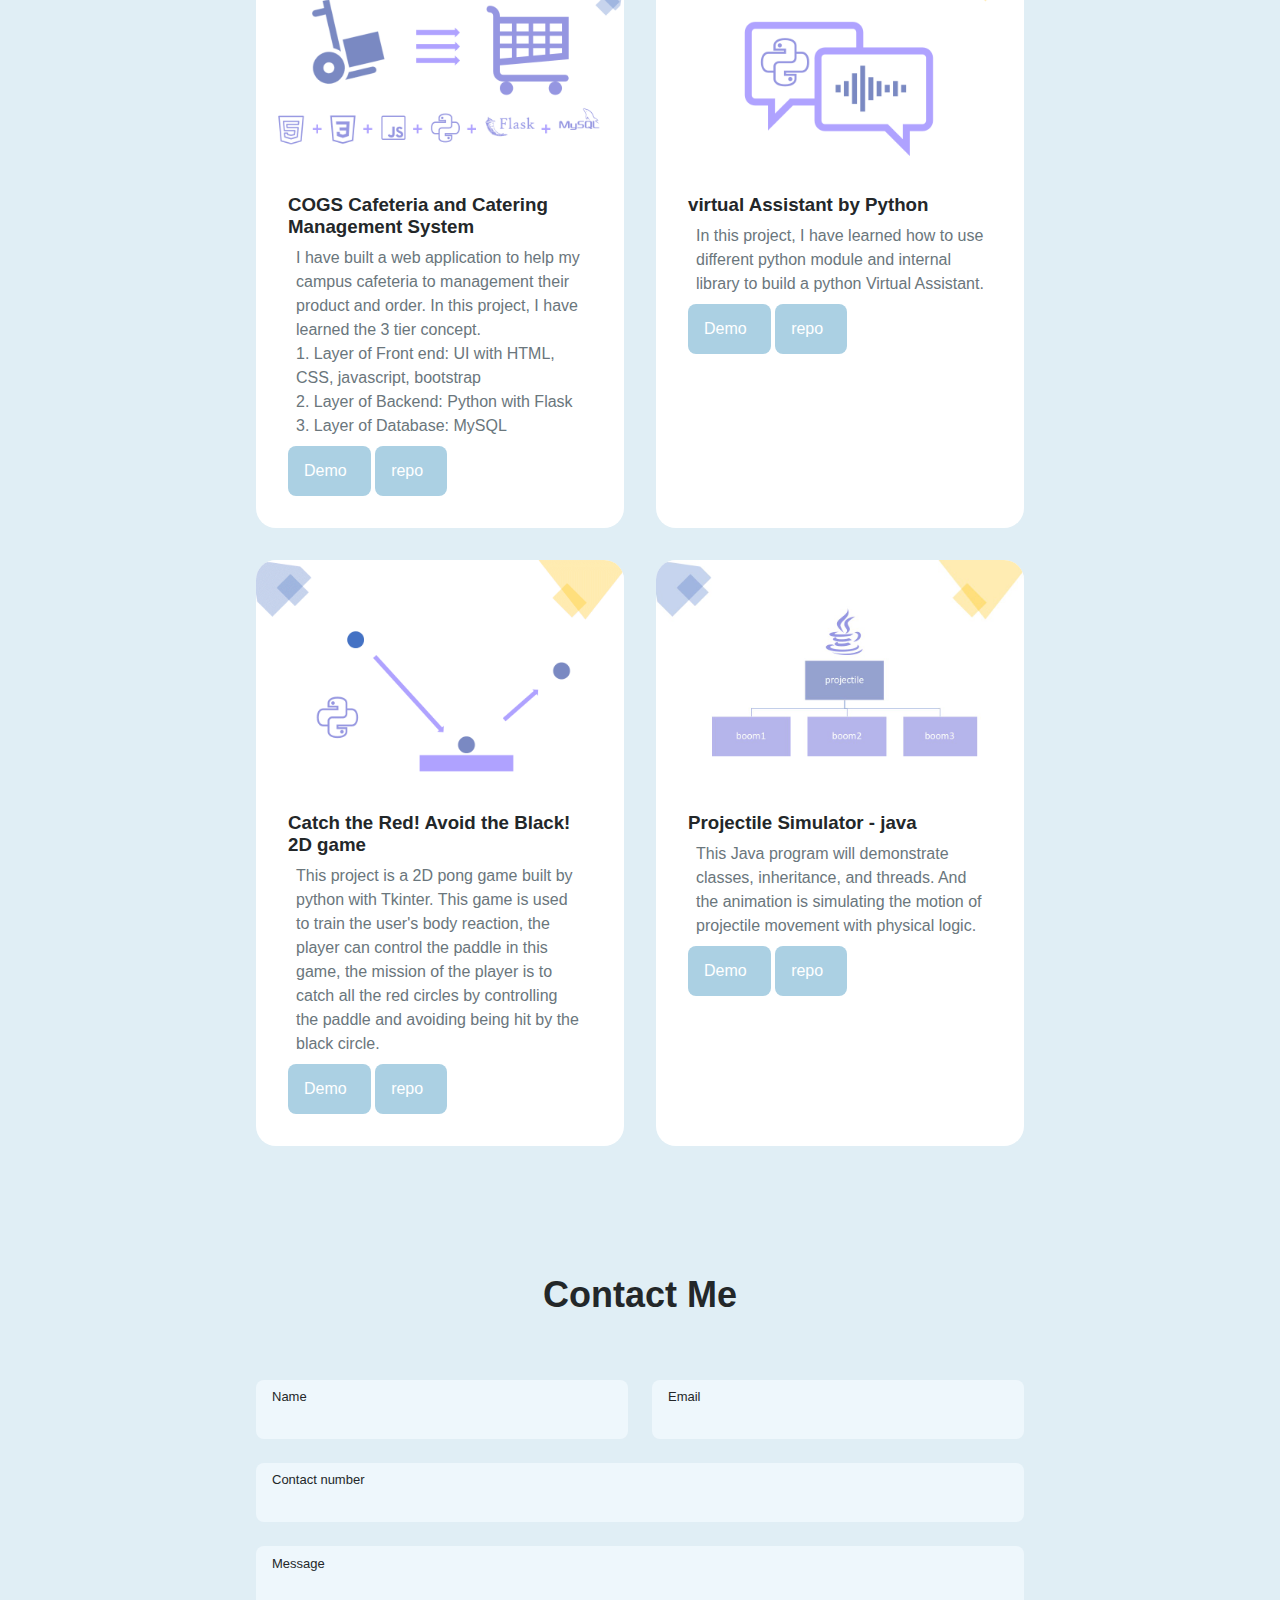
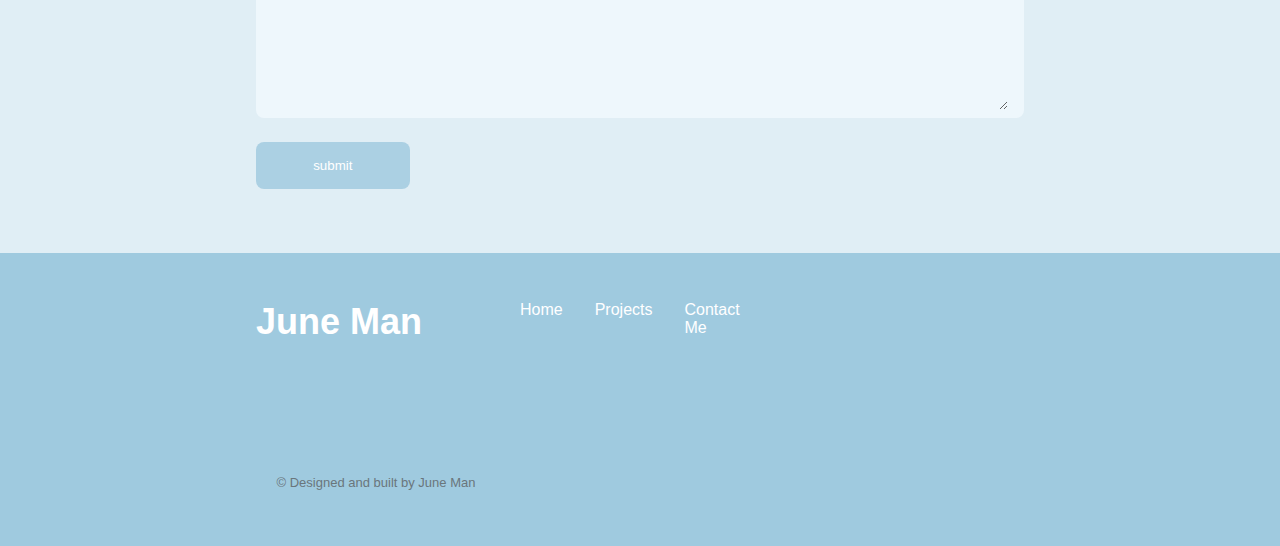
==== commit adbfad46: "update about me" ====
--- a/index.html
+++ b/index.html
@@ -128,9 +128,8 @@
 
                     <div class="about__data">
                         <p class="about__description">Quickly picking up new abilities, programming languages, 
-                            and problem solving are among my talents. I am proficient in Java Script, HTML, CSS, 
-                            Python, SQL, and MongoDB. I'm still interested in learning new programming languages 
-                            and frameworks.</p>
+                            and problem-solving are among my talents. I am proficient in JavaScript, HTML, CSS, Python, SQL, MongoDB, 
+                            and server-side frameworks.</p>
 
                         <div class="about__buttons">
                             <a download="" href="assests/pdf/resume_katinjuneman.pdf" target="blank" class="button button--flex">
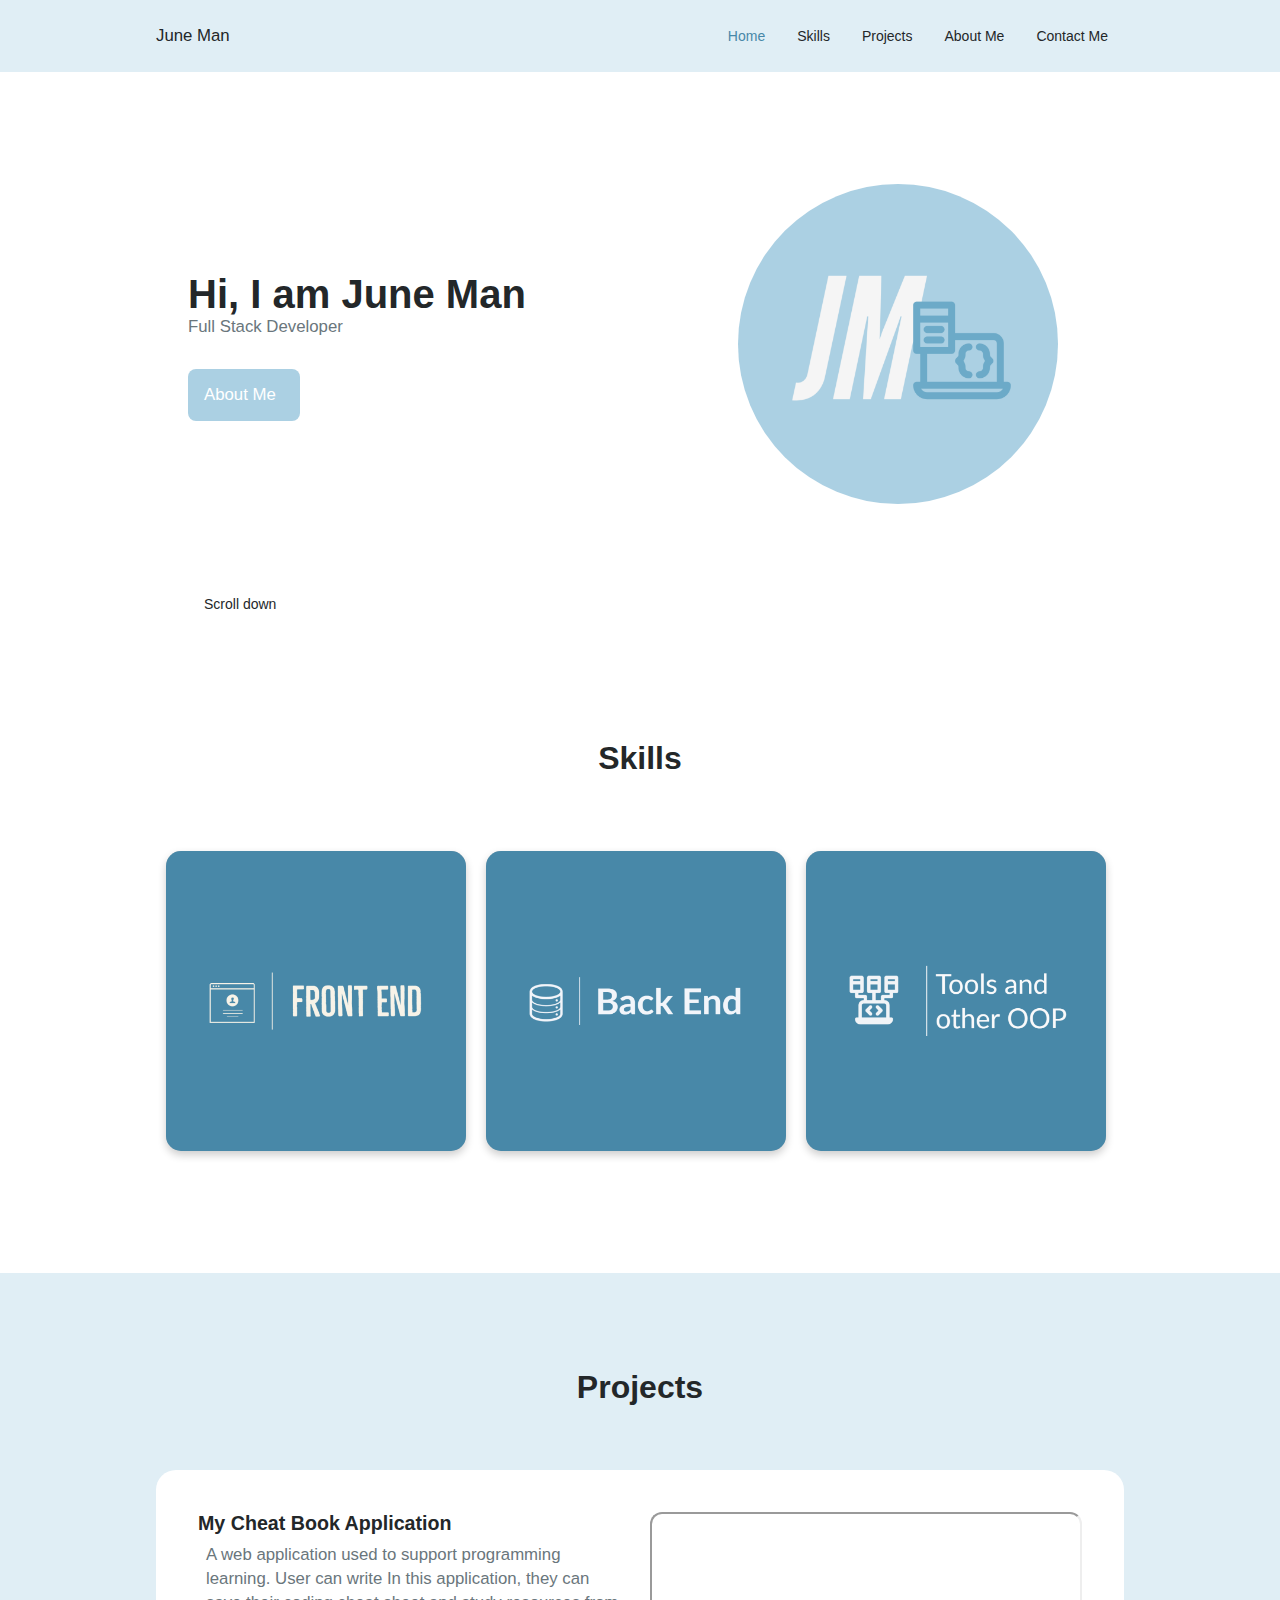
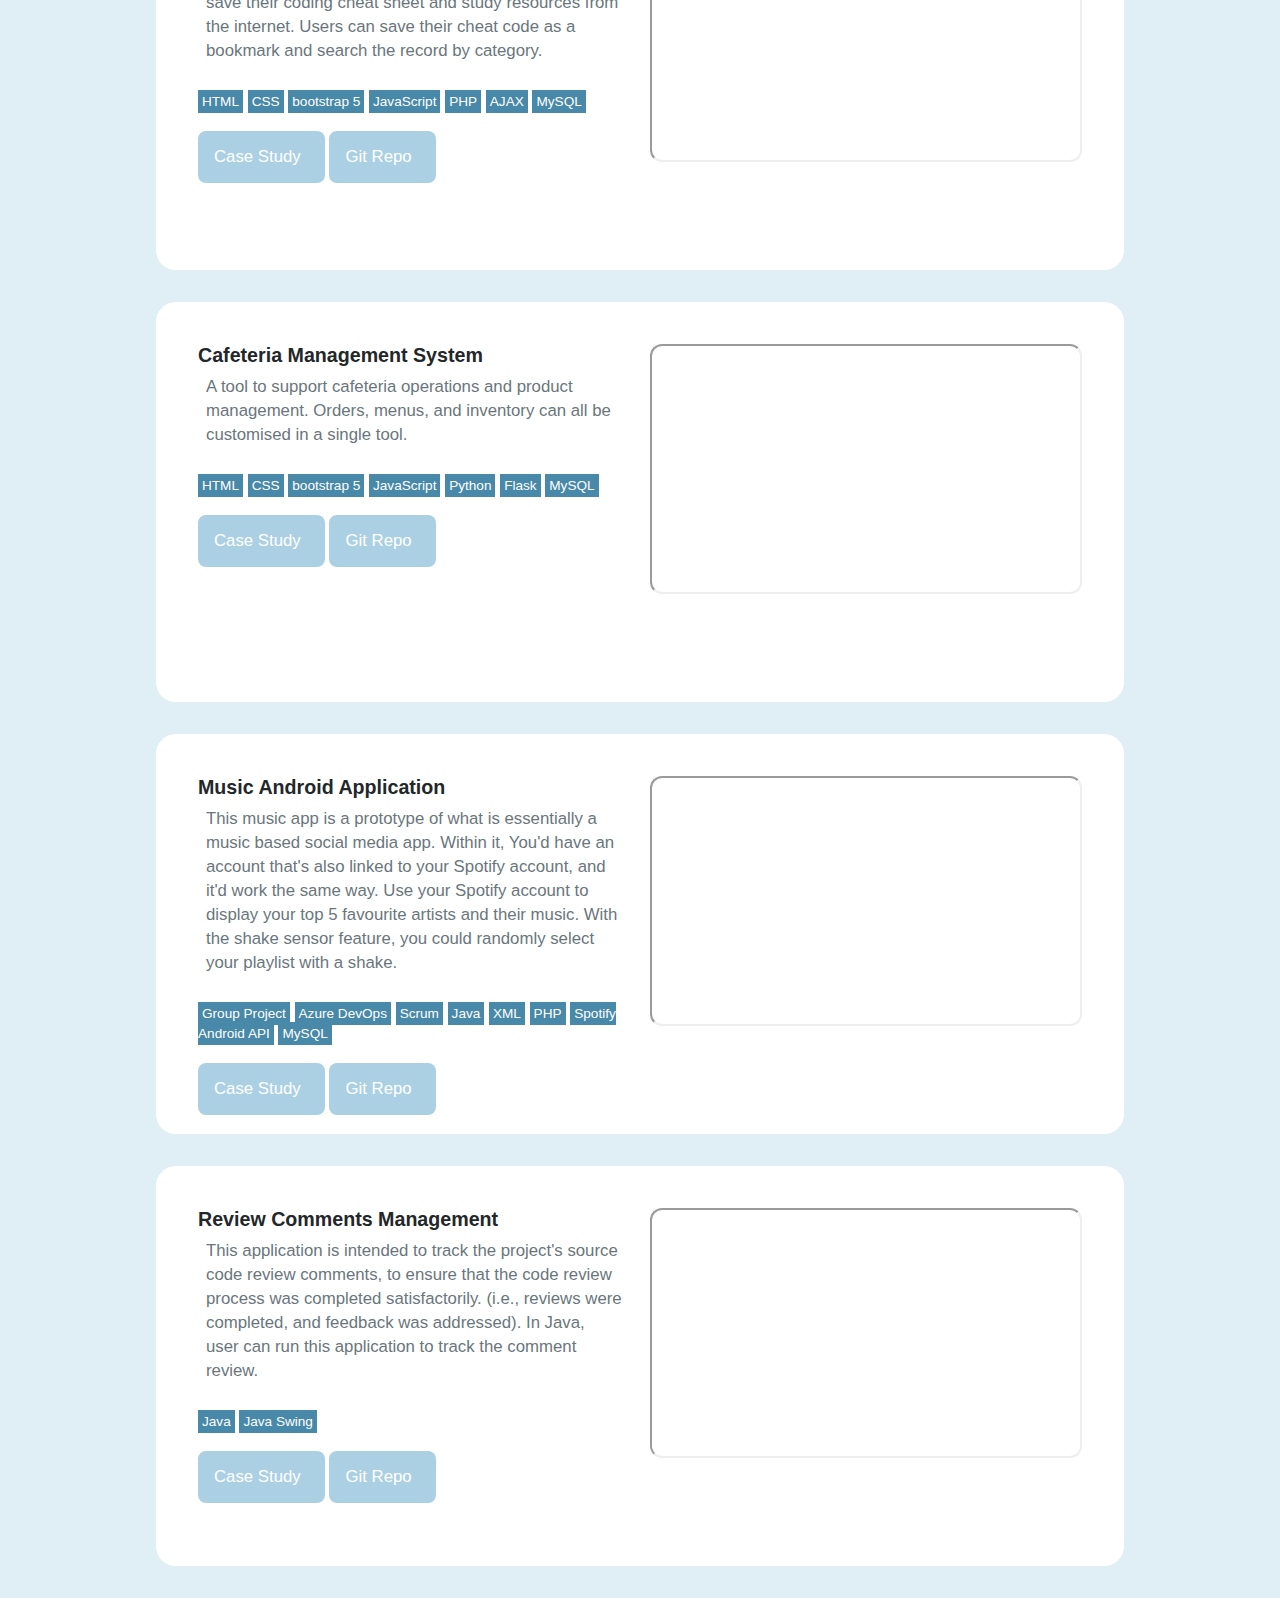
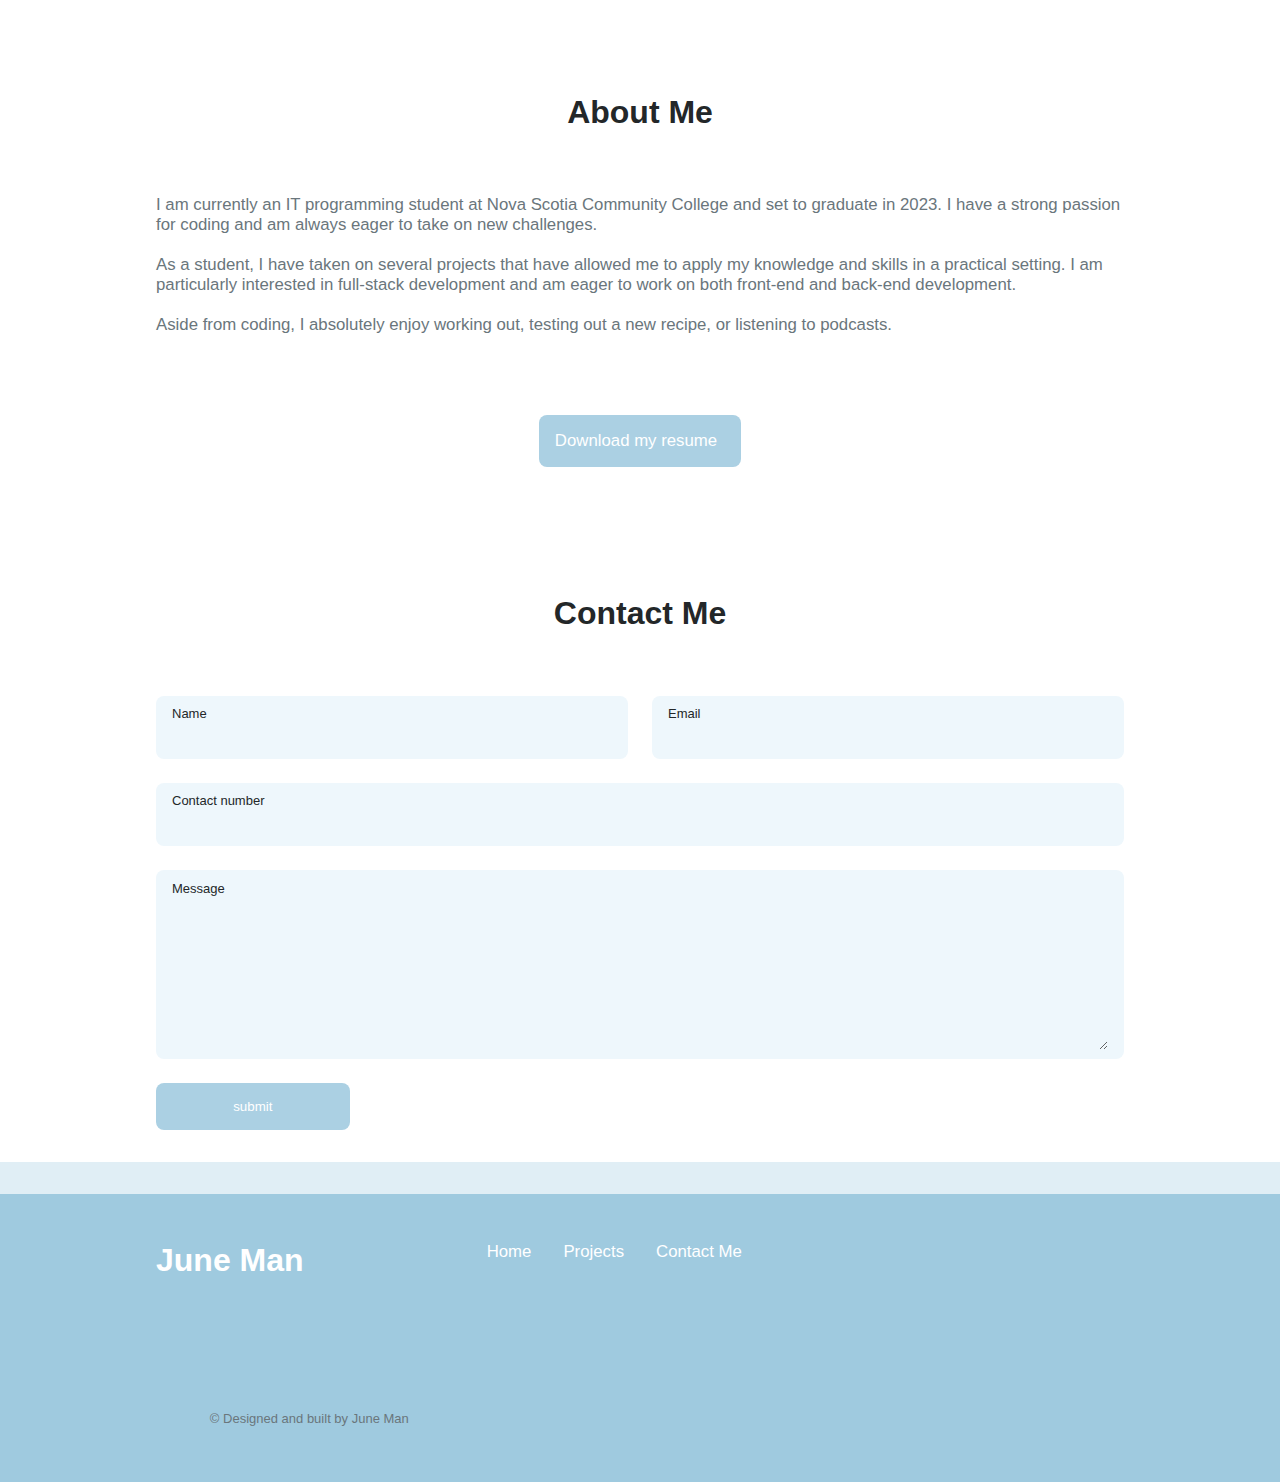
==== commit c23fed0f: "Updated" ====
--- a/index.html
+++ b/index.html
@@ -12,11 +12,13 @@
         
         <!--==================== CSS ====================-->
         <link rel="stylesheet" href="assests/css/styles.css">
+        <link rel="stylesheet" href="assests/css/flipcard.css">
 
         <!--==================== CSS ====================-->
         <!-- <link rel="stylesheet" href="assests/css/bootstrap.litera.min.css"> -->
 
         <title>June Man Portfolio</title>
+        <link rel="icon" href="assests/img/June-Man-1.png" type="image/x-icon">
     </head>
     <body>
         <!--==================== HEADER ====================-->
@@ -32,21 +34,22 @@
 
                             </a>
                         </li>
+
+                        <li class="nav__item">
+                            <a href="#skills" class="nav__link">
+                                <i class="uil uil-file-check-alt nav__icon"></i> Skills
+
+                            </a>
+                        </li>
+                        <li class="nav__item">
+                            <a href="#project" class="nav__link">
+                                <i class="uil uil-suitcase nav__icon"></i> Projects
+
+                            </a>
+                        </li>
                         <li class="nav__item">
                             <a href="#about" class="nav__link">
                                 <i class="uil uil-user-circle nav__icon"></i> About Me
-
-                            </a>
-                        </li>
-                        <li class="nav__item">
-                            <a href="#skills" class="nav__link">
-                                <i class="uil uil-file-check-alt nav__icon"></i> Skills
-
-                            </a>
-                        </li>
-                        <li class="nav__item">
-                            <a href="#project" class="nav__link">
-                                <i class="uil uil-suitcase nav__icon"></i> Projects
 
                             </a>
                         </li>
@@ -72,7 +75,7 @@
         <!--==================== MAIN ====================-->
         <main class="main"> 
             <!--==================== HOME ====================-->
-            <section class="home section" id="home">
+            <section class="home section" id="home" style ="background-color:white;">
                 <div class="home__container container grid">
                     <div class="home__content grid">
                         <div class="home__social">
@@ -94,15 +97,15 @@
                         </div>
 
                         <div class="home__img">
-                            <image class="home__catpic" src="assests/img/codingsneakcat.png" alt="sneakcat" loading="meow"/>
+                            <image class="home__catpic" src="assests/img/June-Man-1.png" loading="meow"/>
                         </div>
 
                         <div class="home__data">
-                            <h1 class="home__title">Hello, I'am June Man</h1>
+                            <h1 class="home__title">Hi, I am June Man</h1>
                             <h3 class="home_subtitle"></h3>
-                            <p class="home__description">Create funny things with passion</p>
-                            <a href="#contact" class="button button--flex">
-                                Contact Me <i class="uil uil-chat button__icon"></i>
+                            <p class="home__description">Full Stack Developer</p>
+                            <a href="#about" class="button button--flex">
+                                About Me <i class="uil uil-chat button__icon"></i>
                             </a>
                         </div>
                     </div>
@@ -118,31 +121,74 @@
                 </div>
             </section>
 
-            <!--==================== ABOUT ====================-->
-            <section class="about section" id="about">
-                <h2 class="section__title">About Me</h2>
+
+
+            <!--==================== SKILLS ====================-->
+             <!--==============This part can be skip, skill are showed on the resume =================-->
+            <section class="skills section" id="skills" style ="background-color:white;">
+
+                <h2 class="section__title">Skills</h2>
                 <span class="section__subtitle"></span>
 
-                <div class="about__container container grid">
-                    <!-- <img src="assests/img/selfphoto.png" alt="" class="about__img"> -->
-
-                    <div class="about__data">
-                        <p class="about__description">Quickly picking up new abilities, programming languages, 
-                            and problem-solving are among my talents. I am proficient in JavaScript, HTML, CSS, Python, SQL, MongoDB, 
-                            and server-side frameworks.</p>
-
-                        <div class="about__buttons">
-                            <a download="" href="assests/pdf/resume_katinjuneman.pdf" target="blank" class="button button--flex">
-                                Download my resume<i class="uil uil-download-alt button__icon"></i>
-                            </a>
-                        </div>
-                    </div>
-                </div>        
-            </section>
-
-            <!--==================== SKILLS ====================-->
-            <section class="skills section" id="skills">
-                <h2 class="section__title">Skills Set</h2>
+                <div class="skills__containe container">
+                    <div class = "row">
+                        <div class = "column">
+                            <div class="flip-card">
+                                <div class="flip-card-inner">
+                                  <div class="flip-card-front">
+                                    <img class= "skill_img" src="assests/img/Front-End-1.png"
+                                     style="width:300px;height:300px;">
+                                  </div>
+                                  <div class="flip-card-back">
+                                    <div class="row"> <span class="fliplabel fliptech">CSS</span></div>
+                                    <div class="row"> <span class="fliplabel fliptech">HTML5</span></div>
+                                    <div class="row"> <span class="fliplabel fliptech">JavaScript</span></div>
+                                    <div class="row"> <span class="fliplabel fliptech">React</span></div>
+    
+                                  </div>
+                                </div>
+                              </div>                           
+                        </div>
+
+                        <div class = "column">
+                            <div class="flip-card">
+                                <div class="flip-card-inner">
+                                  <div class="flip-card-front">
+                                    <img class= "skill_img" src="assests/img/Back-End-1.png" style="width:300px;height:300px;">
+                                  </div>
+                                  <div class="flip-card-back">
+                                    <div class="row"> <span class="fliplabel fliptech">Flask</span></div>
+                                    <div class="row"> <span class="fliplabel fliptech">MySQL</span></div>
+                                    <div class="row"> <span class="fliplabel fliptech">PHP</span></div>
+                                    <div class="row"> <span class="fliplabel fliptech">Python</span></div>
+                                  </div>
+                                </div>
+                              </div>                            
+                        </div>
+
+                        <div class = "column">
+                            <div class="flip-card">
+                                <div class="flip-card-inner">
+                                  <div class="flip-card-front">
+                                    <img class= "skill_img" src="assests/img/Tools-1.png" style="width:300px;height:300px;">
+                                  </div>
+                                  <div class="flip-card-back">
+                                    <div class="row"> <span class="fliplabel fliptech">C++</span></div>
+                                    <div class="row"> <span class="fliplabel fliptech">C#</span></div>
+                                    <div class="row"> <span class="fliplabel fliptech">Java</span></div>
+                                    <div class="row"> <span class="fliplabel fliptech">Agile</span></div>
+                                    <div class="row"> <span class="fliplabel fliptech">Azure DevOps</span></div>
+                                    <div class="row"> <span class="fliplabel fliptech">Git</span></div>
+                                    
+                                  </div>
+                                </div>
+                              </div>    
+                        </div>                   
+                    </div>               
+                </div>
+        
+                
+                <!-- <h2 class="section__title">Skills Set</h2>
                 <span class="section__subtitle"></span>
 
                 <div class="skills__containe container">
@@ -154,13 +200,11 @@
                         <img src="assests/img/icons8-css3-90.png" alt="" class = "skills__icon" id="css_icon"/>
                         <img src="assests/img/icons8-javascript-logo-80.png" alt="" class = "skills__icon" id="js_icon"/>
                         <img src="assests/img/icons8-mysql-logo-90.png" alt="" class = "skills__icon" id="mysql_icon"/>
-                        <!--<img src="assests/img/icons8-mongodb-a-cross-platform-document-oriented-database-program-90.png" alt="" class = "skills__icon" id="mongodb_icon"/>-->
-                        <!--<img src="assests/img/icons8-git-90.png" class = "skills__icon" id="mysql_icon"/>-->
-                        <!--<img src="assests/img/icons8-office-365-90.png" class = "skills__icon" id="office365"/>-->
-
-                    </div>
-                </div>
-       
+                        
+                       
+                    </div>
+                </div>
+        -->
             </section>
 
             <!--==================== PROJECT CARD ====================-->
@@ -168,101 +212,202 @@
                 <h2 class="section__title">Projects</h2>
                 <span class="section__subtitle"></span>
 
+                
+
                 <div class="projects__containe container">
+                  
                     <div class="article-container">
-
+                    <article class="article-card">            
+                        <div class="article-content">
+                            <div class ="row">
+                                <div class = "column left">
+                                    <a herf="#" class="card-category"></a>
+                                    <h3 class="card-title">My Cheat Book Application</h3>
+                                    <p class="card-excerpt">A web application used to support programming learning. User can write
+                                        In this application, they can save their coding cheat sheet and study resources from the internet.
+                                        Users can save their cheat code as a bookmark and search the record by category. </p>
+                                        <br>
+
+                                    <span class="label tech">HTML</span>
+                                    <span class="label tech">CSS</span>
+                                    <span class="label tech">bootstrap 5</span>
+                                    <span class="label tech">JavaScript</span>
+                                    <span class="label tech">PHP</span>
+                                    <span class="label tech">AJAX</span>
+                                    <span class="label tech">MySQL</span>
+
+                                    <br><br>
+                                
+                                        <div>
+                                            <a href="work1.html" class="button button--flex button--small portfolio__button" id="portfolio1__button">
+                                                Case Study<i class="uil uil-external-link-alt button__icon"></i>  
+                                            </a>
+                                            <a href="https://github.com/JuneKTMan/MyCheatSheetEditor.git" target="_blank" class="button button--flex button--small portfolio__button" id="portfolio1__button">
+                                                Git Repo<i class="uil uil-github-alt button__icon"></i>  
+                                            </a>
+                                        </div>                              
+        
+                                </div>
+                                <div class = "column right">
+                                    <iframe class="card__video" width="400" height= "250" src="https://youtube.com/embed/z14iv6M2zis"></iframe> 
+                                </div>   
+                        </div>
+                        </div>     
                     </article>
-                    <article class="article-card">
-                        <figure class="article-image">
-                            <img src="assests/img/work1.png" alt="project1"/>
-                        </figure>
+
+                    <article class="article-card">            
+                        <div class="article-content">
+                            <div class ="row">
+                                <div class = "column left">
+                                    <a herf="#" class="card-category"></a>
+                                    <h3 class="card-title">Cafeteria Management System</h3>
+                                    <p class="card-excerpt">A tool to support cafeteria operations and product management.
+                                        Orders, menus, and inventory can all be customised in a single tool. </p>
+                                        <br>
+
+                                    <span class="label tech">HTML</span>
+                                    <span class="label tech">CSS</span>
+                                    <span class="label tech">bootstrap 5</span>
+                                    <span class="label tech">JavaScript</span>
+                                    <span class="label tech">Python</span>
+                                    <span class="label tech">Flask</span>
+                                    <span class="label tech">MySQL</span>
+
+                                    <br><br>
+                                
+                                        <div>
+                                            <a href="work2.html" class="button button--flex button--small portfolio__button" id="portfolio1__button">
+                                                Case Study<i class="uil uil-external-link-alt button__icon"></i>  
+                                            </a>
+                                            <a href="https://github.com/JuneKTMan/cogscsystem.git" target="_blank" class="button button--flex button--small portfolio__button" id="portfolio1__button">
+                                                Git Repo<i class="uil uil-github-alt button__icon"></i>  
+                                            </a>
+                                        </div>                              
+        
+                                </div>
+                                <div class = "column right">
+                                    <iframe class="card__video" width="400" height= "250" src="https://youtube.com/embed/JXrCAe2oZQ8"></iframe> 
+                                </div>   
+                        </div>
+                        </div>     
+                    </article>
+
+                    <article class="article-card">            
+                        <div class="article-content">
+                            <div class ="row">
+                                <div class = "column left">
+                                    <a herf="#" class="card-category"></a>
+                                    <h3 class="card-title">Music Android Application</h3>
+                                    <p class="card-excerpt">This music app is a prototype of what is essentially a music based social media app. Within it,
+                                        You'd have an account that's also linked to your Spotify account, and it'd work the same way.
+                                        Use your Spotify account to display your top 5 favourite artists and their music.
+                                        With the shake sensor feature, you could randomly select your playlist with a shake. 
+                                         </p>
+                                        <br>
+
+                                    <span class="label tech">Group Project</span>
+                                    <span class="label tech">Azure DevOps</span>
+                                    <span class="label tech">Scrum</span>
+                                    <span class="label tech">Java</span>
+                                    <span class="label tech">XML</span>
+                                    <span class="label tech">PHP</span>
+                                    <span class="label tech">Spotify Android API</span>
+                                    <span class="label tech">MySQL</span>
+
+                                    <br><br>
+                                
+                                        <div>
+                                            <a href="work4.html" class="button button--flex button--small portfolio__button" id="portfolio1__button">
+                                                Case Study<i class="uil uil-external-link-alt button__icon"></i>  
+                                            </a>
+                                            <a href="https://github.com/JuneKTMan/MusicMobileApp.git" target="_blank" class="button button--flex button--small portfolio__button" id="portfolio1__button">
+                                                Git Repo<i class="uil uil-github-alt button__icon"></i>  
+                                            </a>
+                                        </div>                              
+        
+                                </div>
+                                <div class = "column right">
+                                    <iframe class="card__video" width="400" height= "250" src="https://youtube.com/embed/yXPsMGuBO3w"></iframe> 
+                                </div>   
+                        </div>
+                        </div>     
+                    </article>
+
+                    <article class="article-card">            
+                        <div class="article-content">
+                            <div class ="row">
+                                <div class = "column left">
+                                    <a herf="#" class="card-category"></a>
+                                    <h3 class="card-title">Review Comments Management</h3>
+                                    <p class="card-excerpt">This application is intended to track the project's source code review comments,
+                                        to ensure that the code review process was completed satisfactorily.
+                                       (i.e., reviews were completed, and feedback was addressed).
+                                        In Java, user can run this application to track the comment review.
+                                        </p>
+                                        <br>
+
+                                    <span class="label tech">Java</span>
+                                    <span class="label tech">Java Swing</span>
+
+                                    <br><br>
+                                
+                                        <div>
+                                            <a href="work3.html" class="button button--flex button--small portfolio__button" id="portfolio1__button">
+                                                Case Study<i class="uil uil-external-link-alt button__icon"></i>  
+                                            </a>
+                                            <a href="https://github.com/JuneKTMan/ReviewCommentsManagement.git" target="_blank" class="button button--flex button--small portfolio__button" id="portfolio1__button">
+                                                Git Repo<i class="uil uil-github-alt button__icon"></i>  
+                                            </a>
+                                        </div>                              
+        
+                                </div>
+                                <div class = "column right">
+                                    <iframe class="card__video" width="400" height= "250" src="https://youtube.com/embed/-QbBdNgpRRw"></iframe> 
+                                </div>   
+                        </div>
+                        </div>     
+                    </article>
+                    
                         
-                        <div class="article-content">
-                            <a herf="#" class="card-category"></a>
-                            <h3 class="card-title">COGS Cafeteria and Catering Management System</h3>
-                            <p class="card-excerpt">I have built a web application to help my campus cafeteria to management their product and order. In this project, I have learned the 3 tier concept.<br>
-                                1. Layer of Front end: UI with HTML, CSS, javascript, bootstrap<br>
-                                2. Layer of Backend: Python with Flask<br>
-                                3. Layer of Database: MySQL</p>
-                            
-                             <a href="work2.html" class="button button--flex button--small portfolio__button" id="portfolio1__button">
-                                Demo<i class="uil uil-external-link-alt button__icon"></i>  
-                            </a>
-                            <a href="https://github.com/JuneKTMan/cogscsystem" target="_blank" class="button button--flex button--small portfolio__button" id="portfolio1__button">
-                                repo<i class="uil uil-github-alt button__icon"></i>  
-                            </a> 
-                        </div>
+
                         
-                    </article>
-                        
-
-                        <article class="article-card">
-                            <figure class="article-image">
-                                <img src="assests/img/work2.png" alt="project2"/>
-                            </figure>
-                            
-                            <div class="article-content">
-                                <a herf="#" class="card-category"></a>
-                                <h3 class="card-title">virtual Assistant by Python</h3>
-                                <p class="card-excerpt">In this project, I have learned how to use different python module and internal library to build a python Virtual Assistant.</p>
-                                
-                                 <a href="work3.html" class="button button--flex button--small portfolio__button" id="portfolio1__button">
-                                    Demo<i class="uil uil-external-link-alt button__icon"></i>  
-                                </a>
-                                <a href="https://github.com/JuneKTMan/virtualAssistant_Jun" target="_blank" class="button button--flex button--small portfolio__button" id="portfolio1__button">
-                                    repo<i class="uil uil-github-alt button__icon"></i>  
-                                </a> 
-                            </div>
-                            
-                        </article>
-                        <article class="article-card">
-                            <figure class="article-image">
-                                <img src="assests/img/work3.png" alt="project3"/>
-                            </figure>
-                            
-                            <div class="article-content">
-                                <a herf="#" class="card-category"></a>
-                                <h3 class="card-title">Catch the Red! Avoid the Black!   2D game</h3>
-                                <p class="card-excerpt">This project is a 2D pong game built by python with Tkinter. This game 
-                                    is used to train the user's body reaction, the player can 
-                                    control the paddle in this game, the mission of the player is to catch all the red circles by 
-                                    controlling the paddle and avoiding being hit by the black circle.</p>
-                                
-                                 <a href="work1.html" class="button button--flex button--small portfolio__button" id="portfolio1__button">
-                                    Demo<i class="uil uil-external-link-alt button__icon"></i>  
-                                </a>
-                                <a href="https://github.com/JuneKTMan/Catch_the_red_Avoid_the_black_and_Project_Doc.git" target="_blank" class="button button--flex button--small portfolio__button" id="portfolio1__button">
-                                    repo<i class="uil uil-github-alt button__icon"></i>  
-                                </a> 
-                            </div>
-                            
-                        </article>
-                        <article class="article-card">
-                            <figure class="article-image">
-                                <img src="assests/img/work4.jpg" alt="project4"/>
-                            </figure>
-                            
-                            <div class="article-content">
-                                <a herf="#" class="card-category"></a>
-                                <h3 class="card-title">Projectile Simulator - java</h3>
-                                <p class="card-excerpt">This Java program will demonstrate classes, inheritance, and threads. 
-                                    And the animation is simulating the motion of projectile movement with physical logic.</p>
-                                
-                                 <a href="work4.html" class="button button--flex button--small portfolio__button" id="portfolio1__button">
-                                    Demo<i class="uil uil-external-link-alt button__icon"></i>  
-                                </a>
-                                <a href="https://github.com/JuneKTMan/projectile_simulator.git" target="_blank" class="button button--flex button--small portfolio__button" id="portfolio1__button">
-                                    repo<i class="uil uil-github-alt button__icon"></i>  
-                                </a> 
-                            </div>
-                            
-                        </article>
                     </div>
                 </div>
             </section>
 
+             <!--==================== ABOUT ====================-->
+            <section class="about section" id="about" style ="background-color:white;">
+                <h2 class="section__title">About Me</h2>
+                <span class="section__subtitle"></span>
+
+                <div class="about__container container grid">
+                    <!-- <img src="assests/img/selfphoto.png" alt="" class="about__img"> -->
+
+                    <div class="about__data">
+                        <p class="about__description">I am currently an IT programming student at Nova Scotia Community College 
+                            and set to graduate in 2023. I have a strong passion for coding and am always eager to take on new challenges.
+                        <br>
+                        <br>
+                        As a student, I have taken on several projects that have allowed me to apply my knowledge and skills in a practical setting. 
+                        I am particularly interested in full-stack development and am eager to work on both front-end and back-end development.
+                        <br>
+                        <br>
+                        Aside from coding, I absolutely enjoy working out, testing out a new recipe, or listening to podcasts.
+                        </p>
+                        <br>
+                        <br>
+
+                        <div class="about__buttons">
+                            <a download="" href="assests/pdf/resume_katinjuneman.pdf" target="blank" class="button button--flex">
+                                Download my resume<i class="uil uil-download-alt button__icon"></i>
+                            </a>
+                        </div>
+                    </div>
+                </div>        
+            </section>
+
             <!--==================== CONTACT ME ====================-->
-            <section class="contact section" id="contact">
+            <section class="contact section" id="contact" style ="background-color:white;">
                 <h2 class="section__title">Contact Me</h2>
                 <span class="section__subtitle"></span>
 
--- a/assests/css/styles.css
+++ b/assests/css/styles.css
@@ -8,7 +8,7 @@
 :root {
     --header-height: 3rem;
 
-    /*========== Colors ==========*/
+    /*========== Colors#section ==========*/
     /* Change favorite color, use var to control the hue colour */
     --hue-color: 200; /*Purple 250 - Green 142 - Blue 230 - Pink 340*/
 
@@ -36,6 +36,7 @@
     --h1-font-size: 1.5rem;
     --h2-font-size: 1.25rem;
     --h3-font-size: 1.125rem;
+    --h4-font-size: 1.05rem;
     --normal-font-size: 1rem;
     --small-font-size: .813rem;
     --smaller-font-size: .75rem;
@@ -65,11 +66,11 @@
 /* Font size for large devices */
 @media screen and (min-width: 968px) {
     :root {
-        --big-font-size: 3rem;
-        --h1-font-size: 2.25rem;
+        --big-font-size: 2.5rem;
+        --h1-font-size: 2rem;
         --h2-font-size: 1.5rem;
         --h3-font-size: 1.25rem;
-        --normal-font-size: 1rem;
+        --normal-font-size: 1.05rem;
         --small-font-size: .875rem;
         --smaller-font-size: .813rem;
     }
@@ -114,11 +115,16 @@
 
 /*==================== REUSABLE CSS CLASSES ====================*/
 .section{
-    padding: 2rem 0 4rem;
+    padding: 3rem 0 6rem;
 }
 
 .section__title{
     font-size: var(--h1-font-size);
+}
+
+.section__title__work{
+    font-size: var(--h1-font-size);
+    justify-self: start;
 }
 
 .section__subtitle{
@@ -133,7 +139,7 @@
 }
 /*==================== LAYOUT ====================*/
 .container{
-    max-width: 768px;
+    max-width: 968px;
     margin-left: var(--mb-1-5);
     margin-right: var(--mb-1-5);
 }
@@ -274,7 +280,8 @@
 }
 
 .home__catpic{
-    width: 320px;
+    width: 360px;
+    border-radius: 50%;
 }
 
 .home__data{
@@ -347,6 +354,61 @@
     display: inline-flex;
     align-items: center;
 }
+/*==================== WORK BUTTONS ====================*/
+a.work__button {
+    background-color: var(--first-color);
+    border: none;
+    color: #FFF;
+    padding: 10px 20px;
+    text-align: center;
+    text-decoration: none;
+    display: inline-block;
+    margin: 4px 2px;
+    cursor: pointer;
+    border-radius: .5rem;
+  }
+
+  a.work__button__left {
+    background-color: var(--first-color);
+    border: none;
+    color: #FFF;
+    padding: 10px 20px;
+    text-align: center;
+    text-decoration: none;
+    display: inline-block;
+    margin: 4px 2px;
+    cursor: pointer;
+    border-radius: .5rem;
+  }
+
+  a.work__button__right {
+    background-color: var(--first-color);
+    border: none;
+    color: #FFF;
+    padding: 10px 20px;
+    float: right;
+    text-align: center;
+    text-decoration: none;
+    margin: 4px 2px;
+    cursor: pointer;
+    border-radius: .5rem;
+    margin-right: 0;
+    
+  }
+
+/*==================== HR ELEMENTS ====================*/
+hr {
+    display: block;
+    margin-top: 0.5em;
+    margin-bottom: 0.5em;
+    margin-left: auto;
+    margin-right: auto;
+    border-style: inset;
+    border-width: 1px;
+    color:gray;
+    background-color:gray
+  }
+
 /*==================== ABOUT ====================*/
 .about__img{
     width: 160px;
@@ -397,7 +459,7 @@
 /*==================== PROJECT CARD ====================*/
 .article-container{
     display: grid;
-    grid-template-columns: repeat(auto-fill, minmax(265px, 1fr));
+    grid-template-columns: repeat(auto-fill, minmax(auto, 1fr));
     gap: 2rem;
 }
 
@@ -416,6 +478,7 @@
 .article-card{
     background: white;
     border-radius: 20px;
+    height: 400px;
     transition: 0.3s;
 }
 
@@ -426,6 +489,7 @@
 
 .article-content{
     padding: 2rem;
+    height: 300px;
 }
 
 .article-content .card-category{
@@ -443,11 +507,147 @@
     padding: 0.5rem;
 }
 
+.card__video{
+    width:100%;
+    max-height:auto;
+    border-radius: .75rem;
+    justify-self: center;
+}
+
 
 /* This part is for the popup window of portfolio*/
 .portfolio1__video{
     width: 100%
 }
+
+
+
+/* ======    WORK CARD SECTION   ================*/
+* {
+    box-sizing: border-box;
+  }
+
+  /* Create two unequal columns that floats next to each other */
+.column {
+    float: left;
+    padding: 10px;
+    height: 400px; 
+  }
+  
+  .left {
+    width: 50%;
+  }
+  
+  .right {
+    width: 50%;
+  }
+  
+  /* Clear floats after the columns */
+  .row:after {
+    content: "";
+    display: table;
+    clear: both;
+  }
+
+  /* word card tech label */
+  .label {
+    color: white;
+    padding: 4px;
+    font-family: Arial;
+    font-size: 0.85rem;
+  }
+  .tech {background-color: var(--first-color-alt)} /* Green */
+  
+
+/*===========Slide show container of work===============*/
+* {box-sizing:border-box}
+
+/* Slideshow container */
+.slideshow-container {
+  max-width: 1000px;
+  position: relative;
+  margin: auto;
+}
+
+/* Hide the images by default */
+.mySlides {
+  display: none;
+}
+
+/* Next & previous buttons */
+.prev, .next {
+  cursor: pointer;
+  position: absolute;
+  top: 50%;
+  width: auto;
+  margin-top: -22px;
+  padding: 16px;
+  color: white;
+  font-weight: bold;
+  font-size: 18px;
+  transition: 0.6s ease;
+  border-radius: 0 3px 3px 0;
+  user-select: none;
+}
+
+/* Position the "next button" to the right */
+.next {
+  right: 0;
+  border-radius: 3px 0 0 3px;
+}
+
+/* On hover, add a black background color with a little bit see-through */
+.prev:hover, .next:hover {
+  background-color: rgba(0,0,0,0.8);
+}
+
+/* Caption text */
+.text {
+  color: #f2f2f2;
+  font-size: 15px;
+  padding: 8px 12px;
+  position: absolute;
+  bottom: 8px;
+  width: 100%;
+  text-align: center;
+}
+
+/* Number text (1/3 etc) */
+.numbertext {
+  color: #f2f2f2;
+  font-size: 12px;
+  padding: 8px 12px;
+  position: absolute;
+  top: 0;
+}
+
+/* The dots/bullets/indicators */
+.dot {
+  cursor: pointer;
+  height: 15px;
+  width: 15px;
+  margin: 0 2px;
+  background-color: #bbb;
+  border-radius: 50%;
+  display: inline-block;
+  transition: background-color 0.6s ease;
+}
+
+.active, .dot:hover {
+  background-color: #717171;
+}
+
+/* Fading animation */
+.fade {
+  animation-name: fade;
+  animation-duration: 1.5s;
+}
+
+@keyframes fade {
+  from {opacity: .4}
+  to {opacity: 1}
+}
+
 
 /*==================== WORK 1 ====================*/
 
@@ -480,10 +680,22 @@
     margin-bottom: var(--mb-0-75);
 }
 
+.work__content{
+    font-size: var(--h3-font-size);
+    margin-bottom: var(--mb-0-75);
+    color: rgb(63, 63, 63);
+}
+
+.work__small_content{
+    font-size: var(--h4-font-size);
+    margin-bottom: var(--mb-0-75);
+    color: rgb(63, 63, 63);
+}
+
 .work__description{
     text-align: left;
     font-size: var(--normal-font-size);
-    color: var(--text-color-light);
+    color: var(--text-color);
     margin-bottom: var(--mb-3);
 }
 
@@ -815,7 +1027,7 @@
 
     .article-card{
         display: grid;
-        grid-template-rows: 220px 1fr;
+        grid-template-rows: 200px 1fr;
     }
 
     .portfolio__img{
--- a/assests/css/flipcard.css
+++ b/assests/css/flipcard.css
@@ -0,0 +1,63 @@
+body {
+    font-family: Arial, Helvetica, sans-serif;
+  }
+  
+  .flip-card {
+    background-color: transparent;
+    width: 300px;
+    height: 300px;
+    perspective: 1000px;
+    border-radius: 15px;
+  }
+  
+  .flip-card-inner {
+    position: relative;
+    width: 100%;
+    height: 100%;
+    text-align: center;
+    transition: transform 0.6s;
+    transform-style: preserve-3d;
+    box-shadow: 0 4px 8px 0 rgba(0,0,0,0.2);
+    border-radius: 15px;
+  }
+  
+  .flip-card:hover .flip-card-inner {
+    transform: rotateX(180deg);
+  }
+  
+  .flip-card-front, .flip-card-back {
+    position: absolute;
+    width: 100%;
+    height: 100%;
+    -webkit-backface-visibility: hidden;
+    backface-visibility: hidden;
+    border-radius: 15px;
+  }
+  
+  .flip-card-front {
+    background-color: #bbb;
+    color: black;
+    border-radius: 15px;
+  }
+  
+  .flip-card-back {
+    background-color: #9FCADF;
+    color:#464649;
+    transform: rotateX(180deg);
+    border-radius: 15px;
+    Padding: 55px;
+    line-height: 35px;
+  }
+
+  .skill_img {
+    border-radius: 15px;
+  }
+
+  .fliplabel {
+    color: white;
+    padding: 8px;
+    font-family: Arial;
+    font-size: 1rem;
+    
+  }
+  .fliptech {background-color: var(--first-color-alt)} /* Green */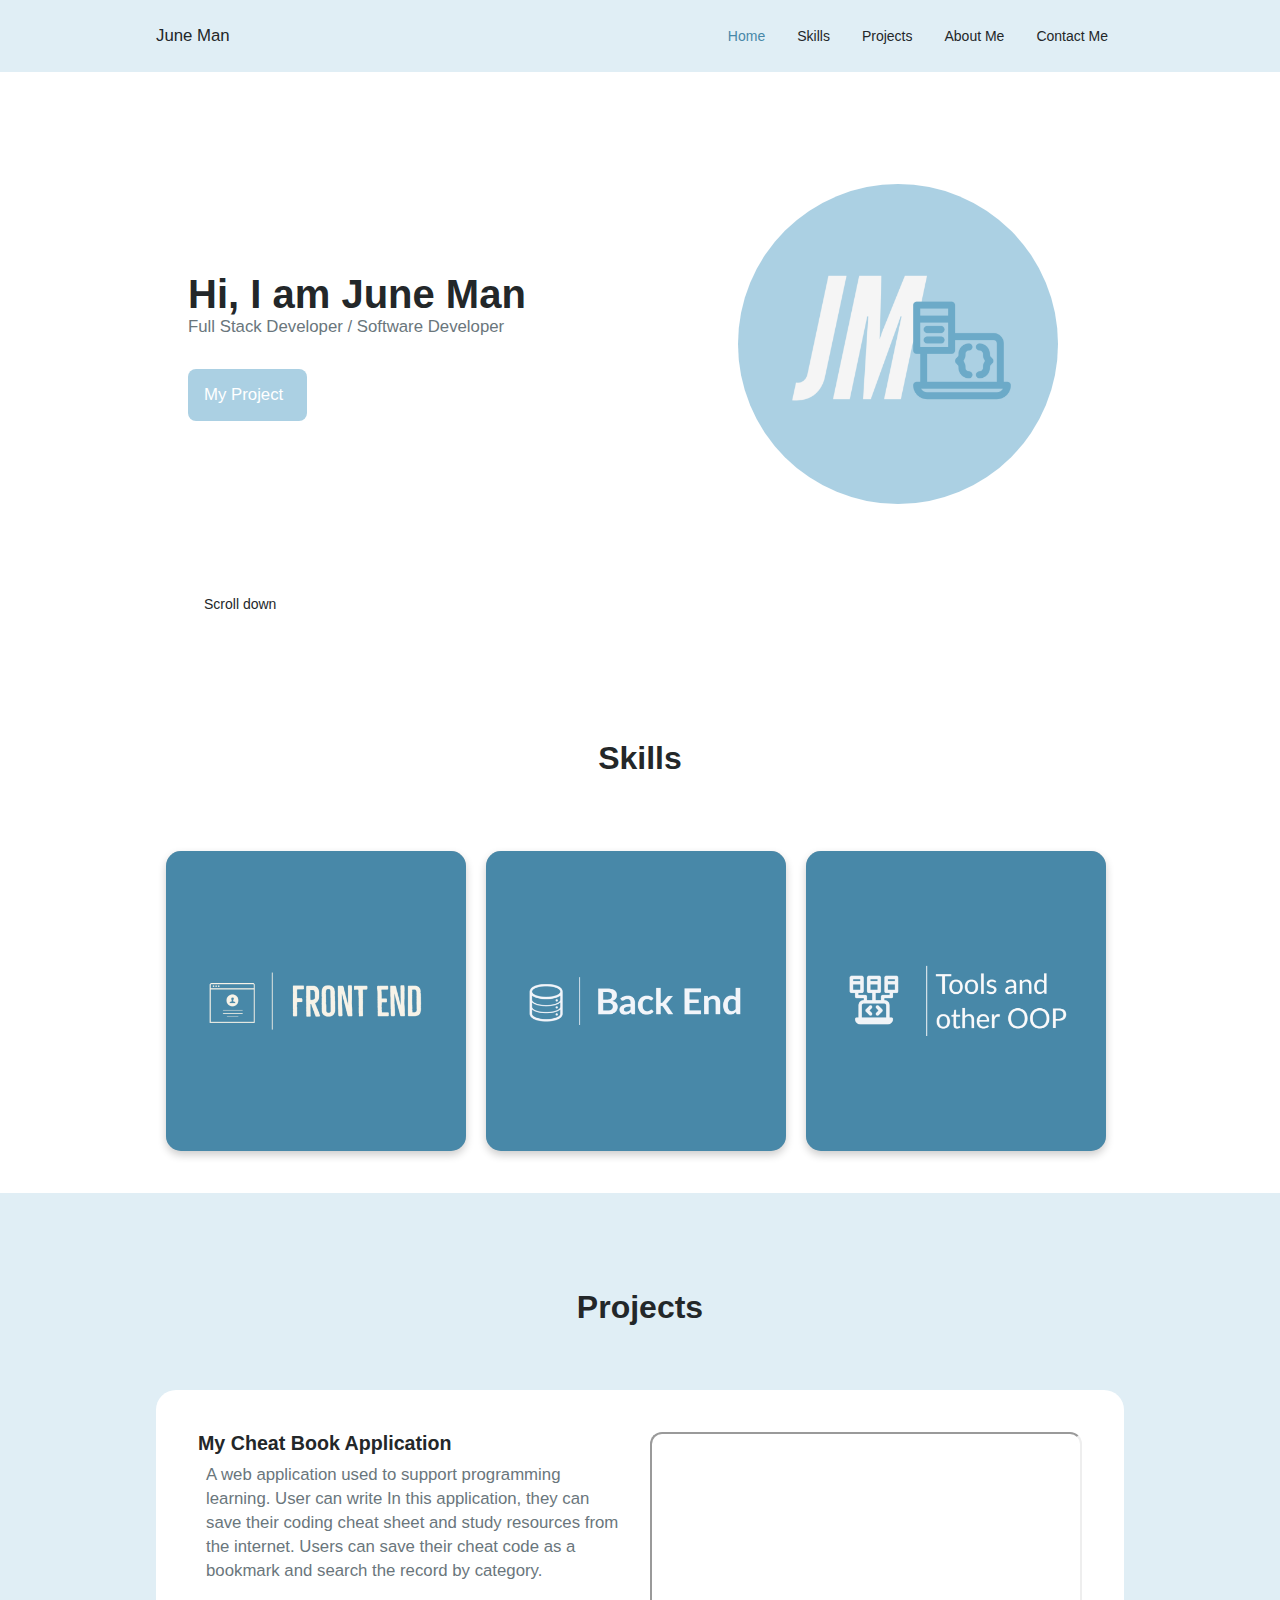
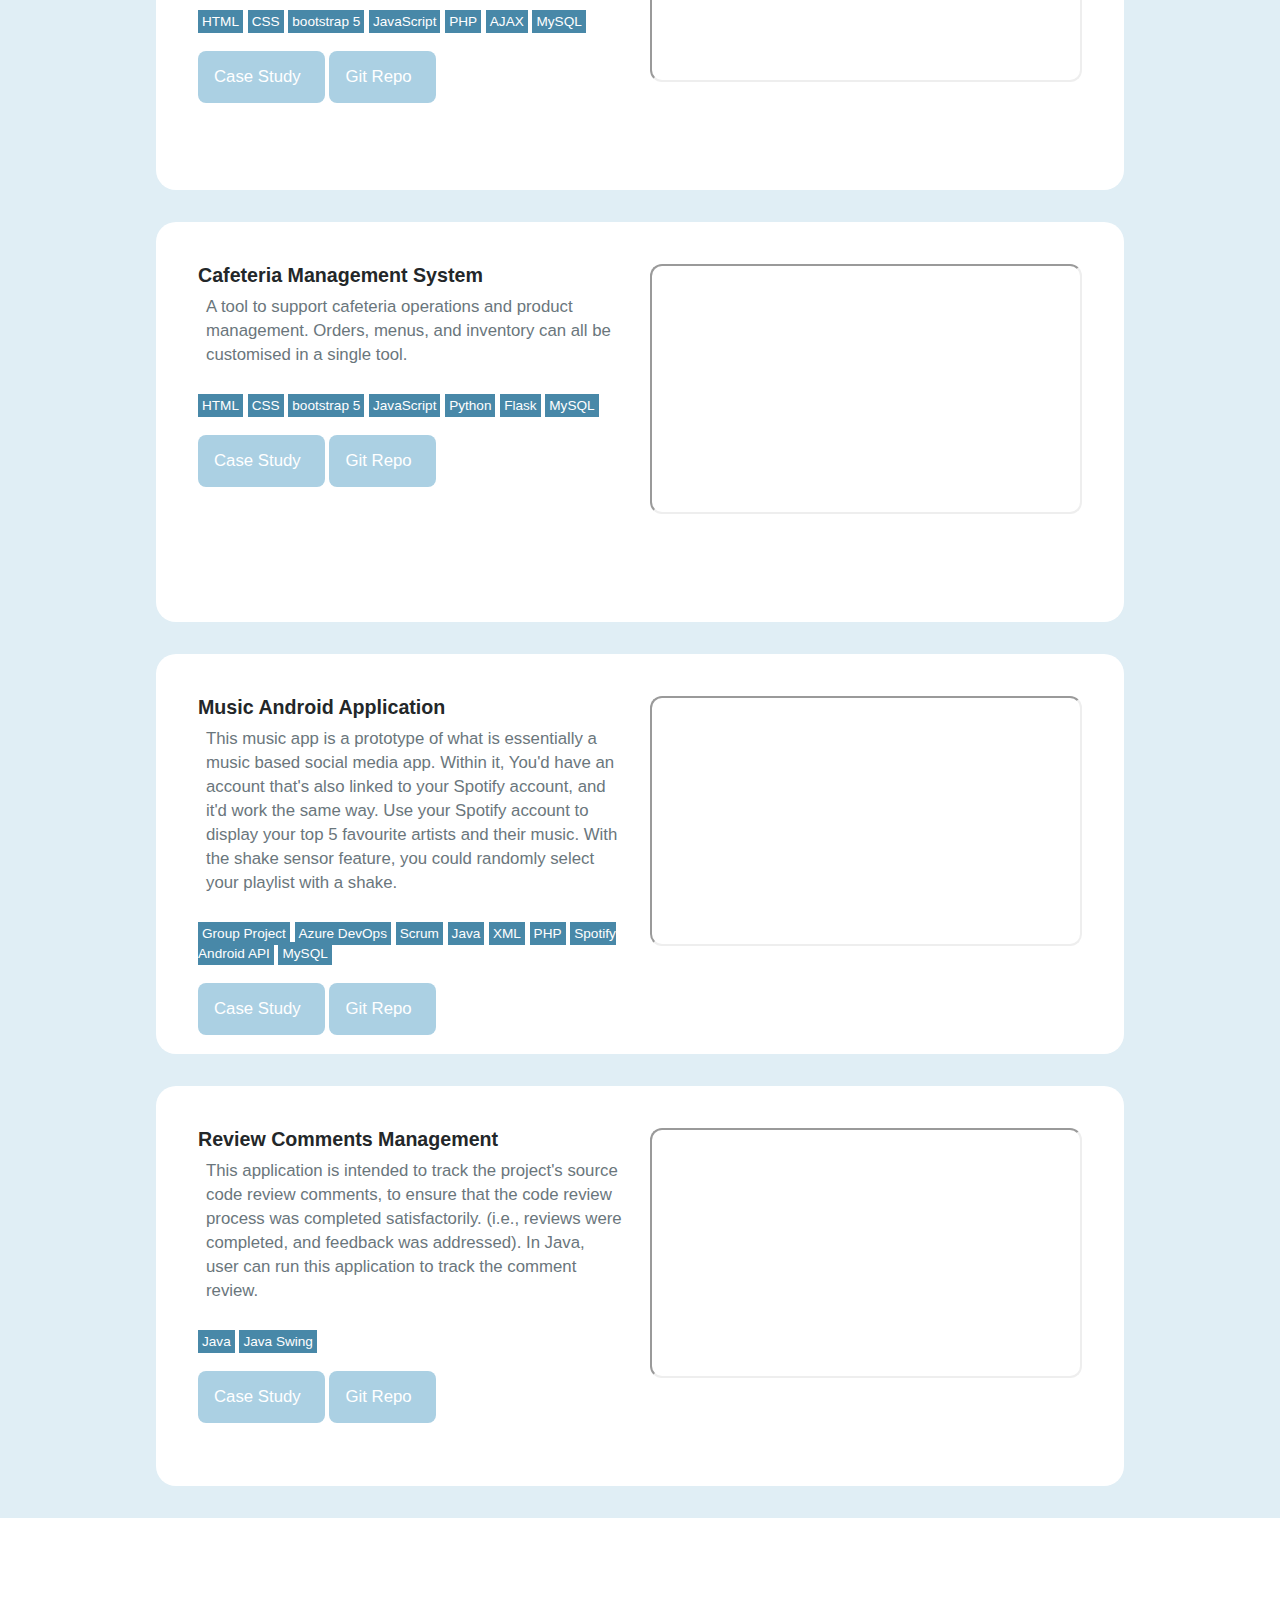
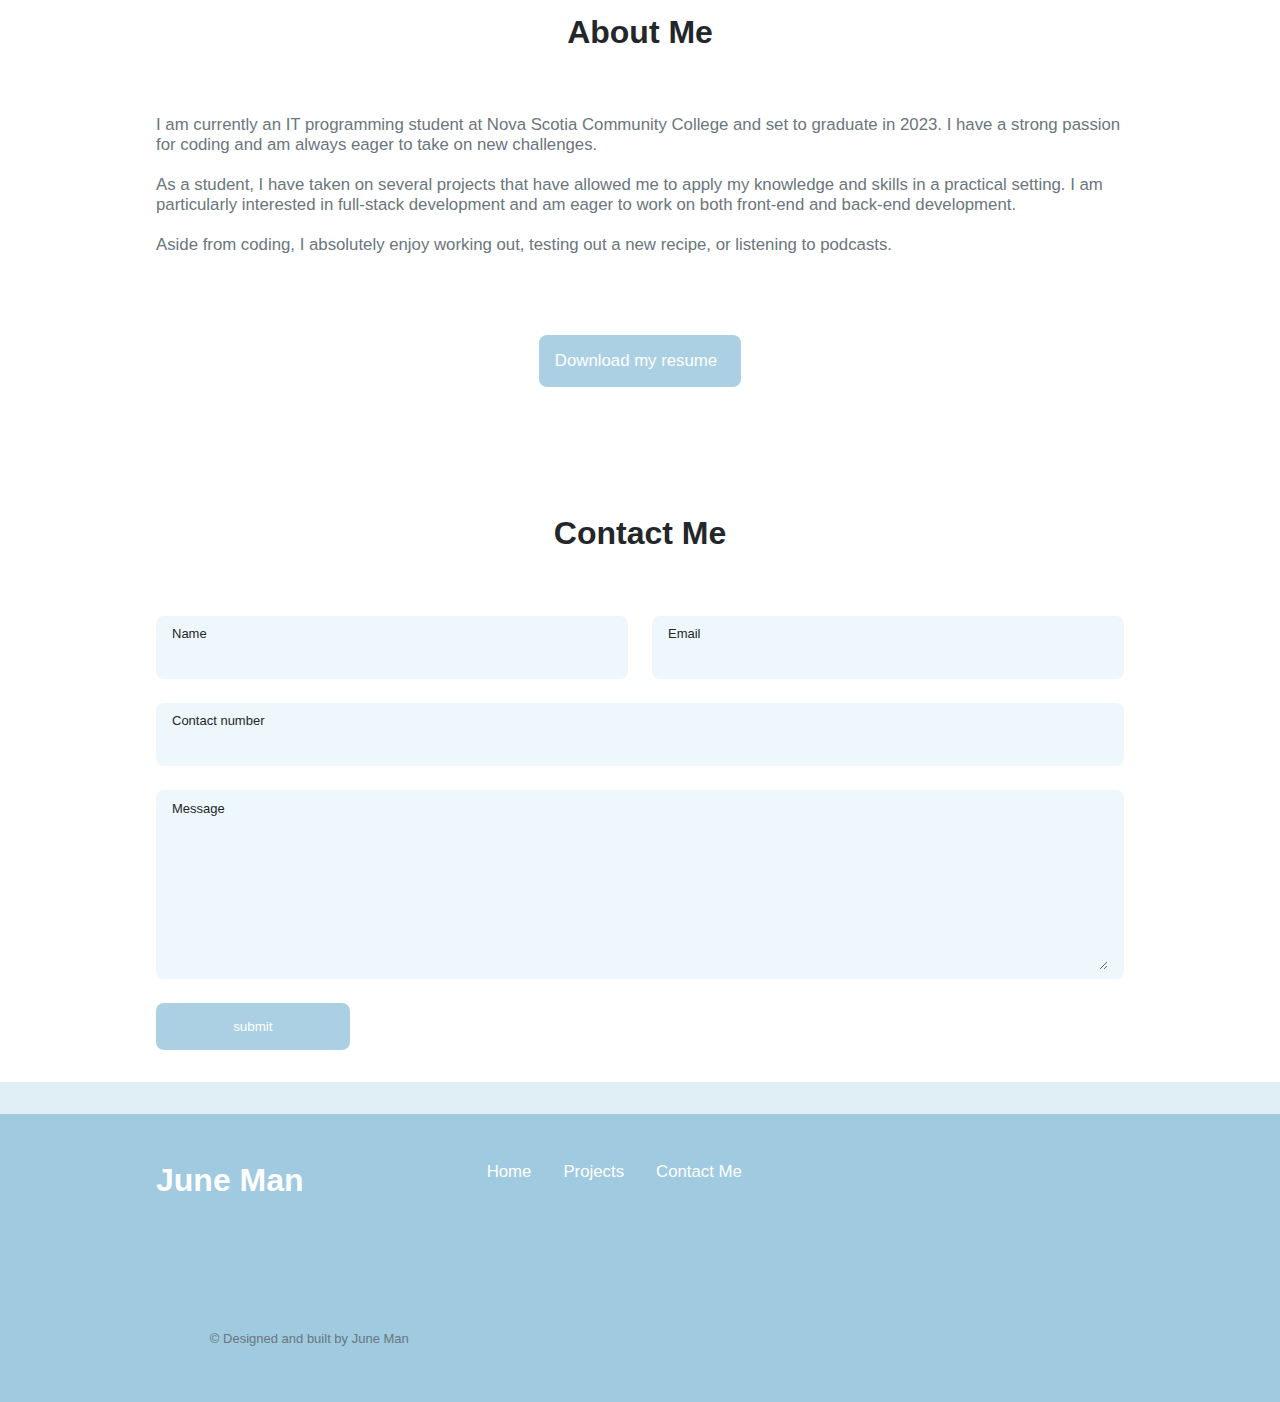
==== commit 3736cb3f: "updated" ====
--- a/index.html
+++ b/index.html
@@ -103,9 +103,9 @@
                         <div class="home__data">
                             <h1 class="home__title">Hi, I am June Man</h1>
                             <h3 class="home_subtitle"></h3>
-                            <p class="home__description">Full Stack Developer</p>
-                            <a href="#about" class="button button--flex">
-                                About Me <i class="uil uil-chat button__icon"></i>
+                            <p class="home__description">Full Stack Developer / Software Developer</p>
+                            <a href="#project" class="button button--flex">
+                                My Project <i class="uil uil-chat button__icon"></i>
                             </a>
                         </div>
                     </div>
@@ -187,41 +187,27 @@
                     </div>               
                 </div>
         
-                
-                <!-- <h2 class="section__title">Skills Set</h2>
-                <span class="section__subtitle"></span>
-
-                <div class="skills__containe container">
-                    <div class="skills-wrapper">
-                        <img src="assests/img/icons8-python-90.png" alt="123" class = "skills__icon" id="python_icon"/>
-                        <img src="assests/img/icons8-django-90.png" alt="" class = "skills__icon" id="dj_icon"/>
-                        <img src="assests/img/icons8-java-90.png" alt="" class = "skills__icon" id="java_icon"/>
-                        <img src="assests/img/icons8-html-5-90.png" alt="" class = "skills__icon" id="html_icon"/>
-                        <img src="assests/img/icons8-css3-90.png" alt="" class = "skills__icon" id="css_icon"/>
-                        <img src="assests/img/icons8-javascript-logo-80.png" alt="" class = "skills__icon" id="js_icon"/>
-                        <img src="assests/img/icons8-mysql-logo-90.png" alt="" class = "skills__icon" id="mysql_icon"/>
-                        
-                       
-                    </div>
-                </div>
-        -->
             </section>
+
+
+            
+
+
 
             <!--==================== PROJECT CARD ====================-->
             <section class="project section" id="project">
                 <h2 class="section__title">Projects</h2>
                 <span class="section__subtitle"></span>
 
-                
-
                 <div class="projects__containe container">
-                  
+
+                    
                     <div class="article-container">
-                    <article class="article-card">            
+                    <article class="article-card ">            
                         <div class="article-content">
                             <div class ="row">
                                 <div class = "column left">
-                                    <a herf="#" class="card-category"></a>
+                                    <div class="wrapper content">
                                     <h3 class="card-title">My Cheat Book Application</h3>
                                     <p class="card-excerpt">A web application used to support programming learning. User can write
                                         In this application, they can save their coding cheat sheet and study resources from the internet.
@@ -245,12 +231,18 @@
                                             <a href="https://github.com/JuneKTMan/MyCheatSheetEditor.git" target="_blank" class="button button--flex button--small portfolio__button" id="portfolio1__button">
                                                 Git Repo<i class="uil uil-github-alt button__icon"></i>  
                                             </a>
-                                        </div>                              
+                                        </div>
+                                   
+                                   
+                                    </div>                              
         
                                 </div>
                                 <div class = "column right">
                                     <iframe class="card__video" width="400" height= "250" src="https://youtube.com/embed/z14iv6M2zis"></iframe> 
-                                </div>   
+                                </div> 
+                                
+                           
+
                         </div>
                         </div>     
                     </article>
@@ -413,7 +405,7 @@
 
                 <div class="contact__container container">
                     
-                    <form action="https://formspree.io/f/xoqrevoe" class="contact__from grid" method="POST" id="my-form">
+                    <form action="https://formspree.io/f/xoqrevoe" target="blank" class="contact__from grid" method="POST" id="my-form">
                         <div class="contact__inputs grid">
                             <div class="contact__content">
                                 <label for="name" class="contact__label">Name</label>
--- a/assests/css/styles.css
+++ b/assests/css/styles.css
@@ -330,6 +330,88 @@
 .home__scroll-arrow{
     font-size: 1.25rem;
 }
+
+/*==================== Portfolio Test ====================*/
+.portfolio__container{
+    gap: 1rem;
+}
+
+.portfolio__content{
+    grid-template-columns: .5fr 3fr;
+    padding-top: 3.5rem;
+    align-items: center;
+}
+
+.portfolio__social{
+    display: grid;
+    grid-template-columns: max-content;
+    row-gap: 1rem;
+}
+
+.portfolio__social-icon{
+    font-size: 1.25rem;
+    color: var(--first-color);
+}
+
+.portfolio__social-icon:hover{
+    color: var(--first-color-alt);
+}
+
+.portfolio__catpic{
+    width: 360px;
+    border-radius: 50%;
+}
+
+.portfolio__data{
+    grid-column: 1/2;
+}
+
+.portfolio__title{
+    font-size: var(--big-font-size);
+}
+
+.portfolio__subtitle{
+    font-size: var(--h3-font-size);
+    color: var(--text-color);
+    font-weight: var(--font-medium);
+    margin-bottom: var(--mb-0-75);
+}
+
+.portfolio__description{
+    margin-bottom: var(--mb-2);
+}
+
+.portfolio__scroll{
+    display: none;
+}
+
+.portfolio__scroll-button{
+    color: var(--first-color);
+    transition: .3s;
+}
+
+.portfolio__scroll-button:hover{
+    transform: translateY(.25rem);
+}
+
+.portfolio__scroll-mouse{
+    font-size: 2rem;
+}
+
+.portfolio__scroll-name{
+    font-size: var(--small-font-size);
+    color: var(--title-color);
+    font-weight: var(--font-medium);
+    margin-right: var(--mb-0-25);
+}
+
+.portfolio__scroll-arrow{
+    font-size: 1.25rem;
+}
+
+
+
+
 /*==================== BUTTONS ====================*/
 .button{
     display: inline-block;
@@ -457,11 +539,17 @@
 
 
 /*==================== PROJECT CARD ====================*/
-.article-container{
+/* .article-container{
     display: grid;
     grid-template-columns: repeat(auto-fill, minmax(auto, 1fr));
     gap: 2rem;
-}
+} */
+
+.article-container{
+    display: grid;
+    gap: 2rem;
+}
+
 
 .article-image{
     margin: 0;
@@ -477,9 +565,11 @@
 
 .article-card{
     background: white;
-    border-radius: 20px;
-    height: 400px;
+    border-radius: 20px;  
     transition: 0.3s;
+    height: auto;
+    position: relative;
+    min-height: 400px;
 }
 
 .article-card:hover{
@@ -489,12 +579,13 @@
 
 .article-content{
     padding: 2rem;
-    height: 300px;
+    height: auto;
 }
 
 .article-content .card-category{
     font-size: var(--smaller-font-size);
     display: block;
+
 }
 
 .article-content .card-title{
@@ -505,6 +596,7 @@
     line-height: 1.5rem;
     margin: 0;
     padding: 0.5rem;
+    height: inherit;
 }
 
 .card__video{
@@ -531,7 +623,7 @@
 .column {
     float: left;
     padding: 10px;
-    height: 400px; 
+    height: auto; 
   }
   
   .left {
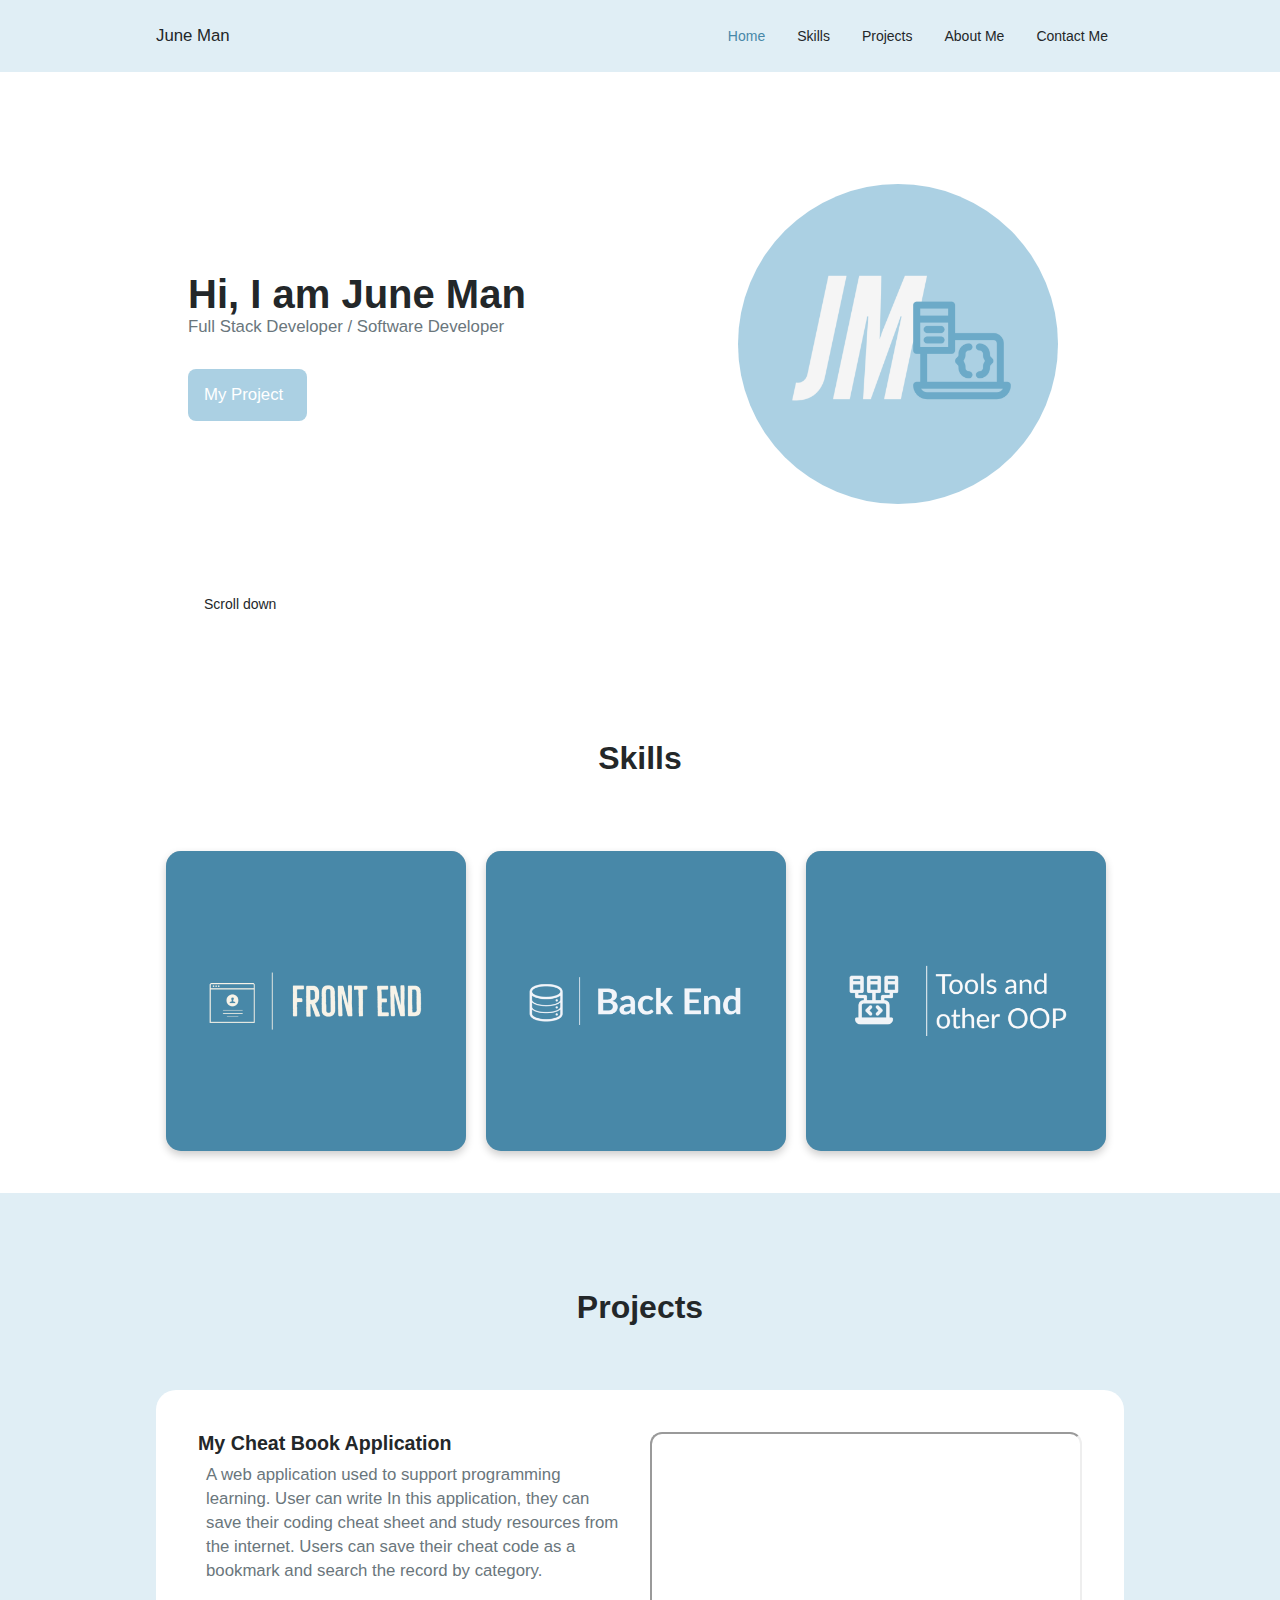
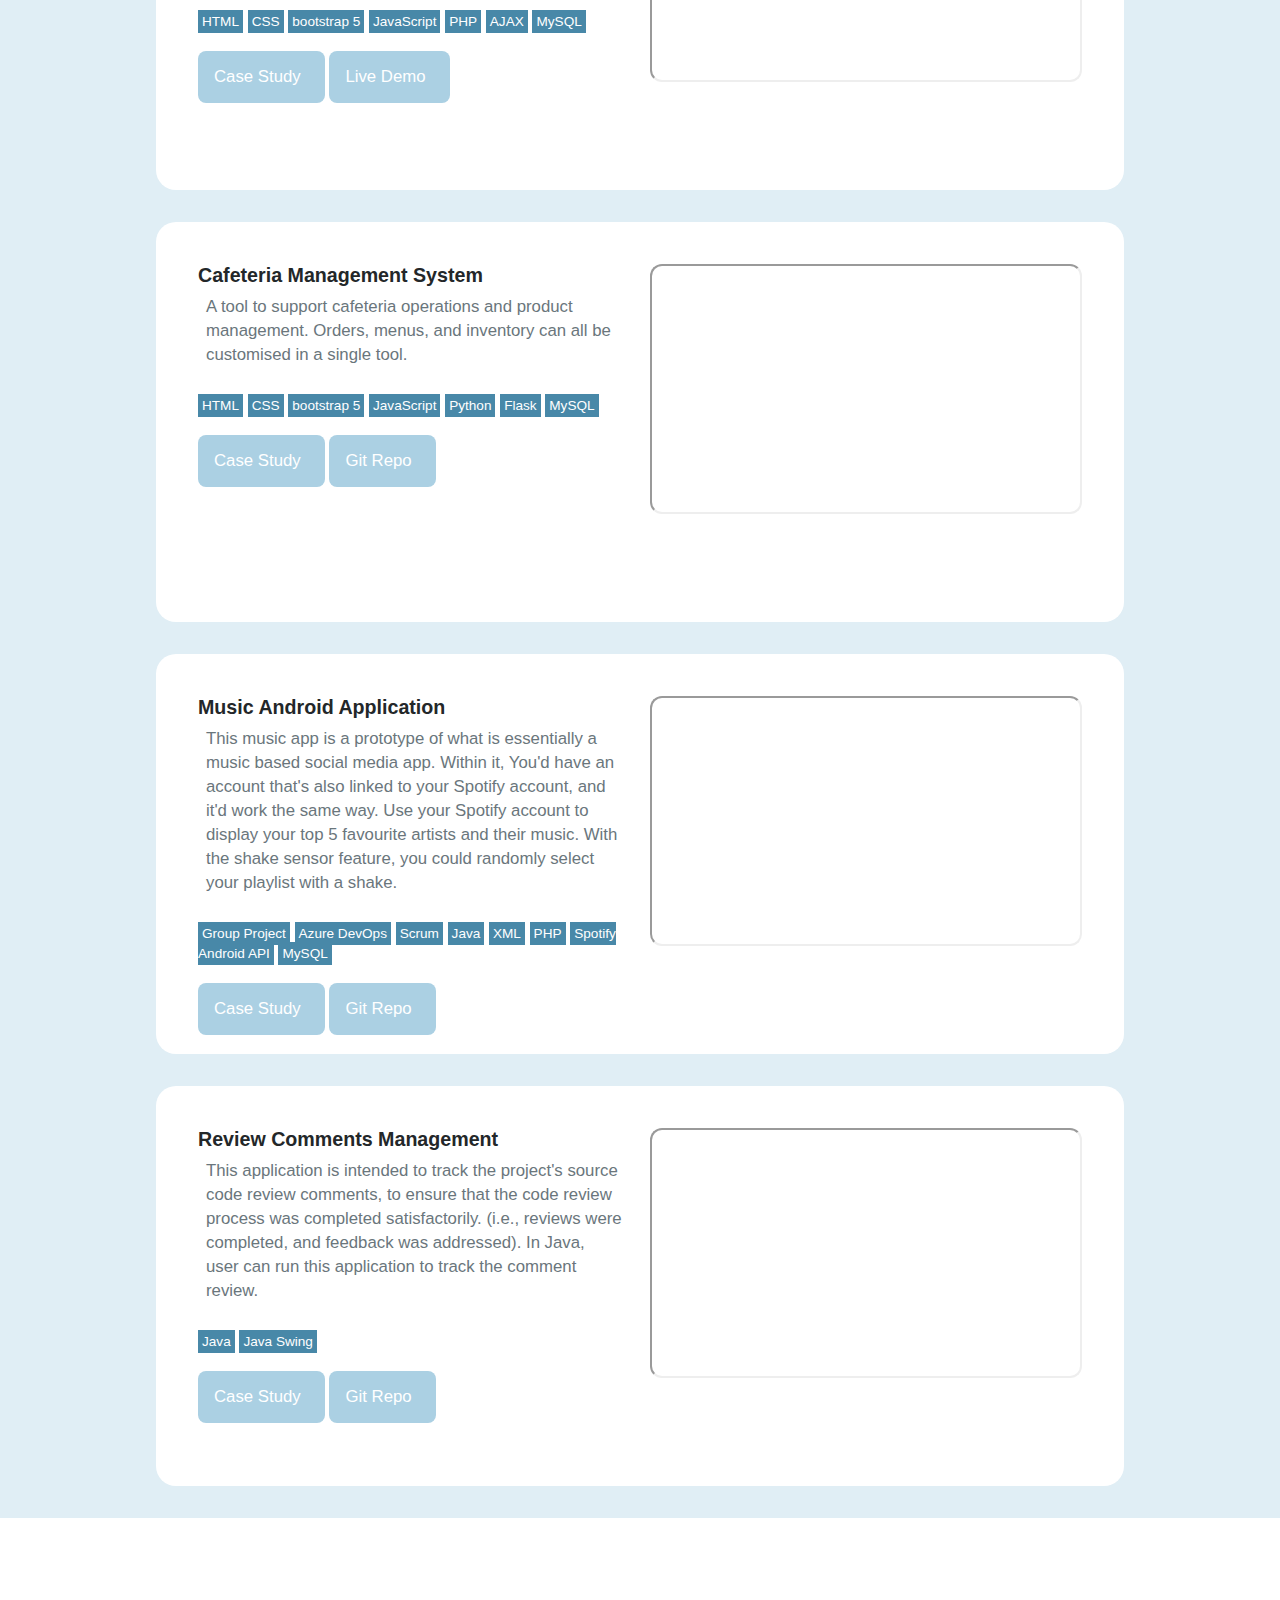
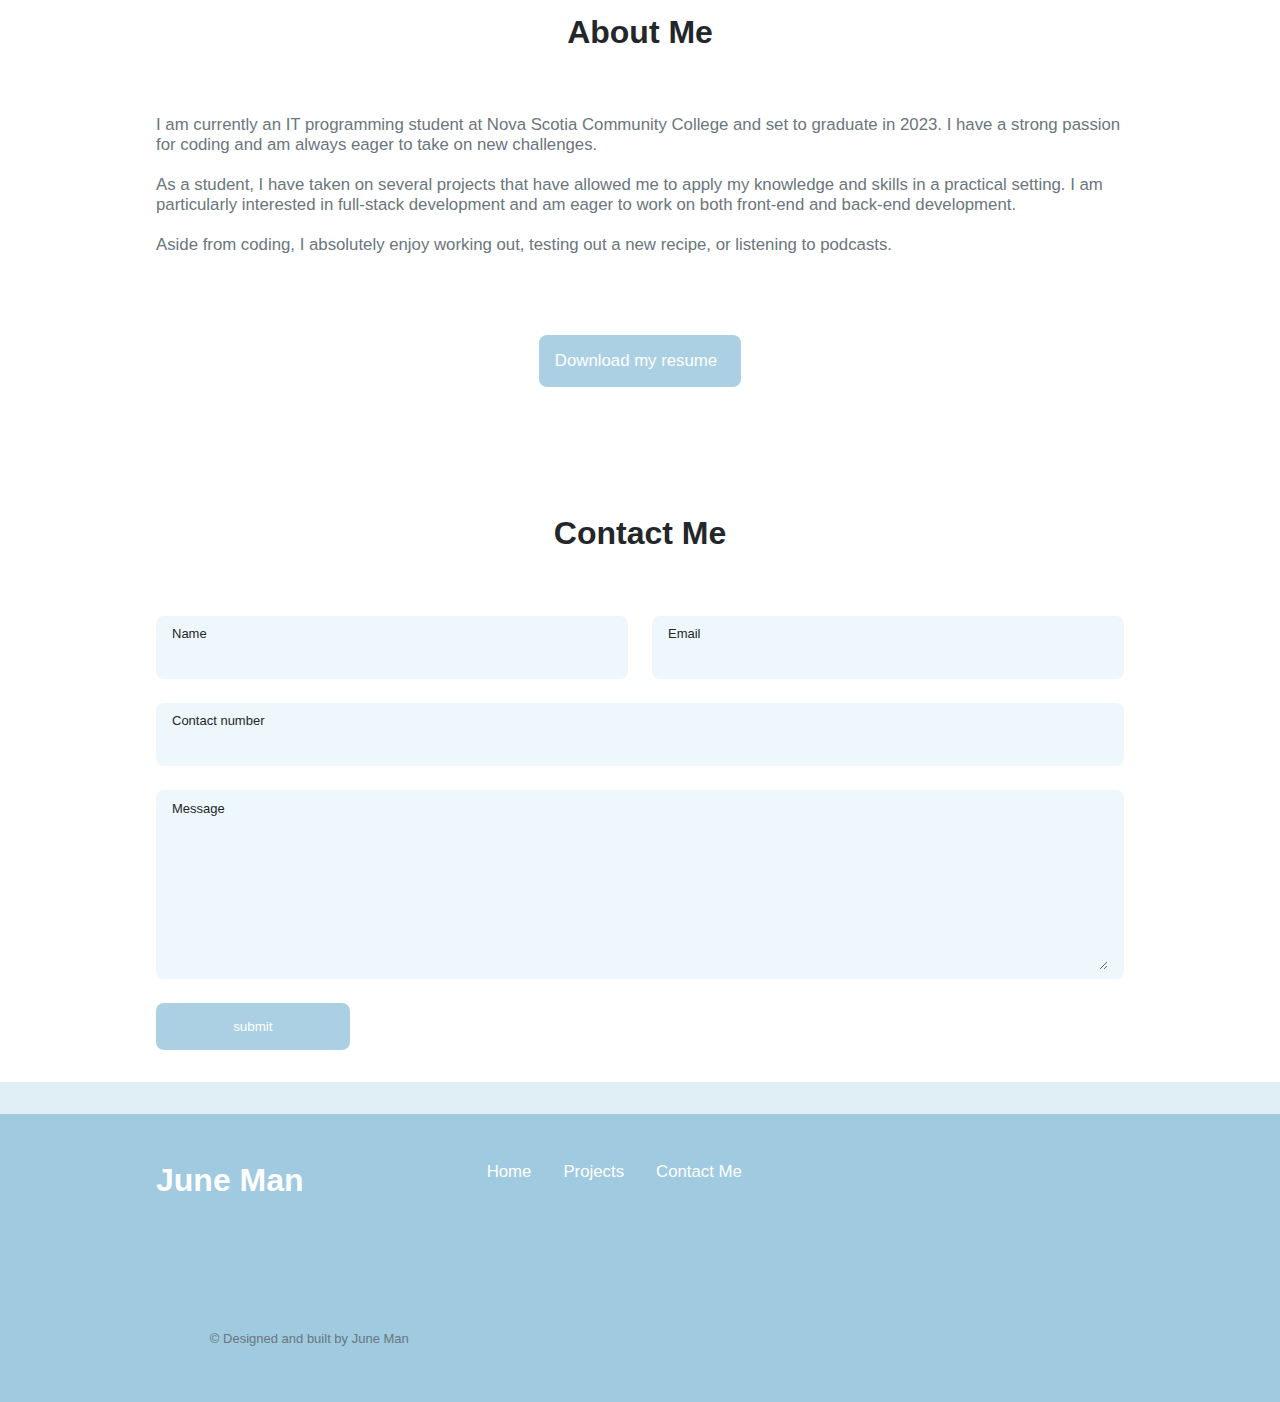
==== commit ae9a590b: "update" ====
--- a/index.html
+++ b/index.html
@@ -228,8 +228,8 @@
                                             <a href="work1.html" class="button button--flex button--small portfolio__button" id="portfolio1__button">
                                                 Case Study<i class="uil uil-external-link-alt button__icon"></i>  
                                             </a>
-                                            <a href="https://github.com/JuneKTMan/MyCheatSheetEditor.git" target="_blank" class="button button--flex button--small portfolio__button" id="portfolio1__button">
-                                                Git Repo<i class="uil uil-github-alt button__icon"></i>  
+                                            <a href="https://mycsbook.000webhostapp.com/index.php" target="_blank" class="button button--flex button--small portfolio__button" id="portfolio1__button">
+                                                Live Demo<i class="uil uil-external-link-alt button__icon"></i>  
                                             </a>
                                         </div>
                                    
